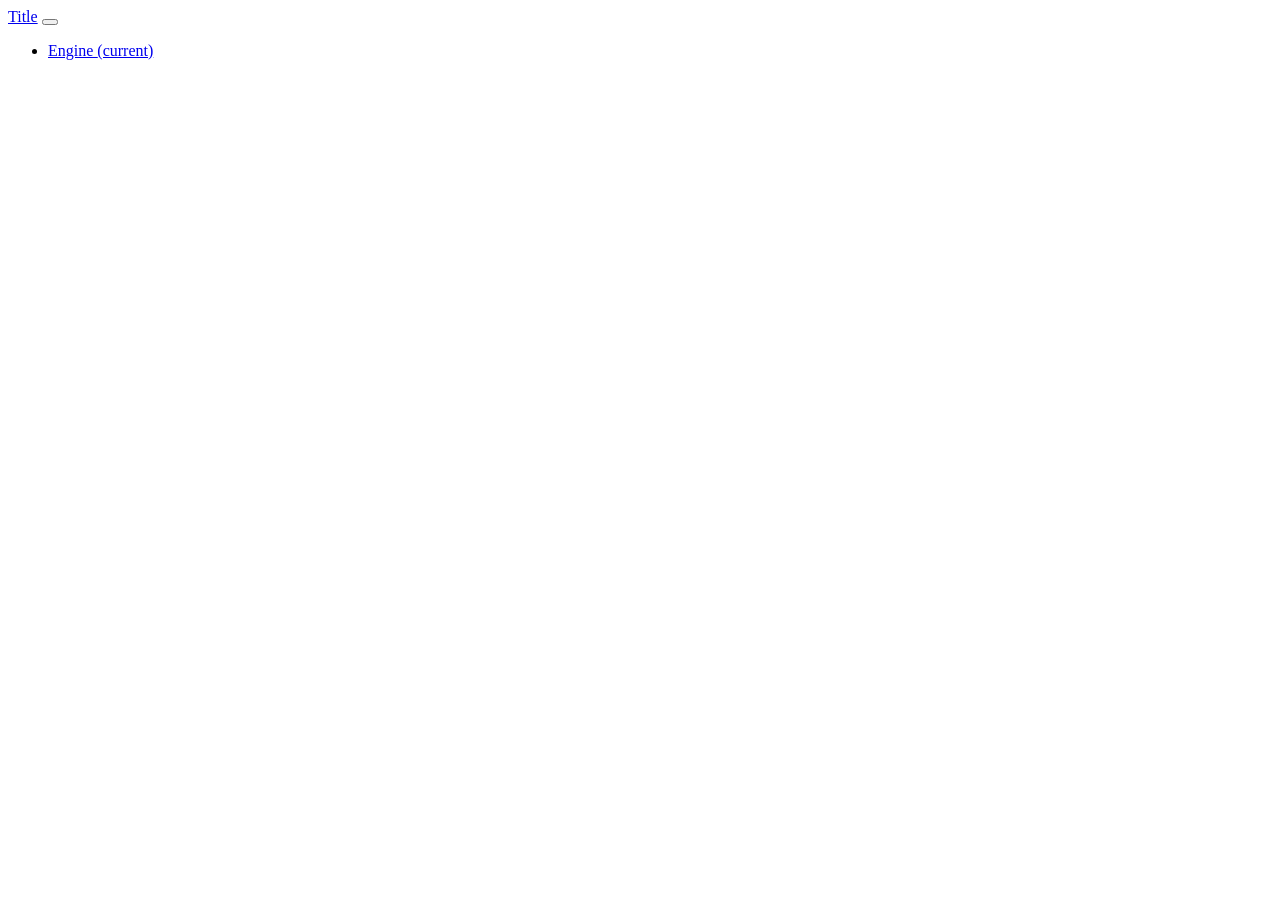
==== index.html @ 06407091 "Teste" ====
<!DOCTYPE html>
<html lang="en" style="overflow-y: hidden;overflow-x: hidden;" >
<head>
  <meta charset="UTF-8">
  <title>Rule Engine</title>
  <link rel="stylesheet" href="./style.css">
  <link rel="stylesheet" href="https://bootswatch.com/4/yeti/bootstrap.min.css">
  
  <script src="https://ajax.googleapis.com/ajax/libs/jquery/3.4.1/jquery.min.js"></script>
  <script src="https://stackpath.bootstrapcdn.com/bootstrap/4.3.1/js/bootstrap.min.js" crossorigin="anonymous"></script>


</head>
<body>
    <nav class="navbar navbar-expand-lg navbar-dark bg-dark bg-primary">
        <a class="navbar-brand" href="engine.html.html">Title</a>
        <button class="navbar-toggler" type="button" data-toggle="collapse" data-target="#navbarColor01" aria-controls="navbarColor01" aria-expanded="false" aria-label="Toggle navigation">
          <span class="navbar-toggler-icon"></span>
        </button>
      
        <div class="collapse navbar-collapse" id="navbarColor01">
          <ul class="navbar-nav mr-auto">
            
            <li class="nav-item">
                <a class="nav-link" href="engine.html">Engine <span class="sr-only">(current)</span></a>
              </li>
            
          </ul>
         
        </div>
      </nav>





</body>
</html>
---- style.css ----
html, body {
  height: 100%;
  width: 100%;
}

.node .control input, .node .input-control input {
  width: 100px;
}

select, input {
  width: 100%;
  border-radius: 10px;
  background-color: white;
  padding: 2px 6px;
  border: 1px solid rgb(255, 255, 255);
  font-size: 50%;
  width: 150px;
}

.node {
  background: rgba(65, 65, 65,1);
  border: 2px solid  rgba(31, 32, 32, 1);
  border-radius: 5%;
  cursor: pointer;
  min-width: 100px;
  height: auto;
  padding-bottom: 6px;
  box-sizing: content-box;
  position: relative;
  user-select: none;
}
.node:hover {
  background: rgba(65, 65, 65,1);
}
.node.selected {
  background: rgba(65, 65, 65,1);
}
.node .title {
  color: white;
  font-family: sans-serif;
  font-size: 14px;
  padding: 10px;
  background-color: rgba(31, 32, 32,1);
}
.node .output {
  text-align: right;
}
.node .input {
  text-align: left;
}
.node .input-title, .node .output-title {
  vertical-align: middle;
  color: white;
  display: inline-block;
  font-family: sans-serif;
  font-weight: bolder;
  font-size: 16px;
  margin: 6px;
  line-height: 24px;
}
.node .input-control {
  z-index: 1;
  width: calc(100% - 36px);
  height: 10px;
  vertical-align: middle;
  display: inline-block;
}

.node .control {
  padding: 6px 18px;
}
.editor {
  display: flex;
  flex-wrap: nowrap;
  flex-direction: column;
  height: 100vh;
}

.dock {
  overflow-x: scroll;
  height: 150px;
}

.dock-item {
  display: inline-block;
  height: 100px;
  transform: scale(0.6);
  opacity: 0.7;
}

.dock-item:hover {
  opacity: 0.9;
}
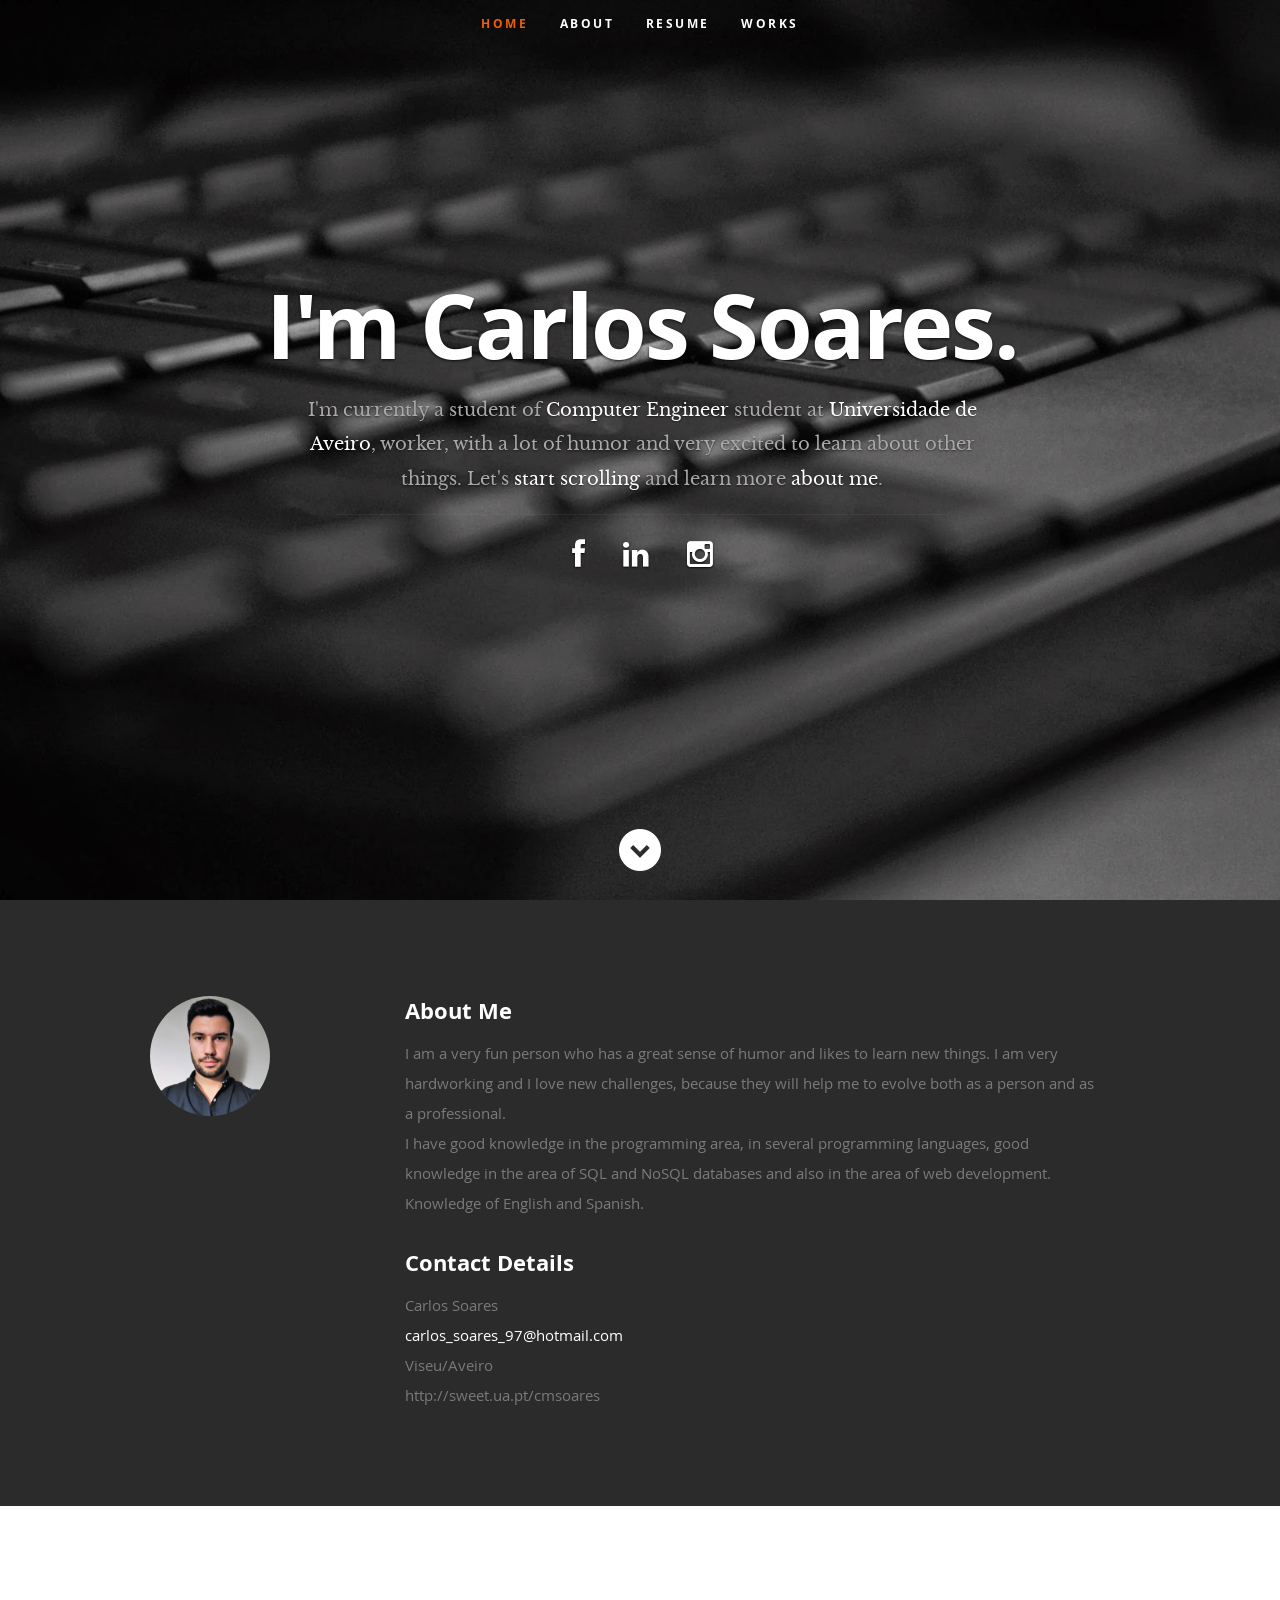
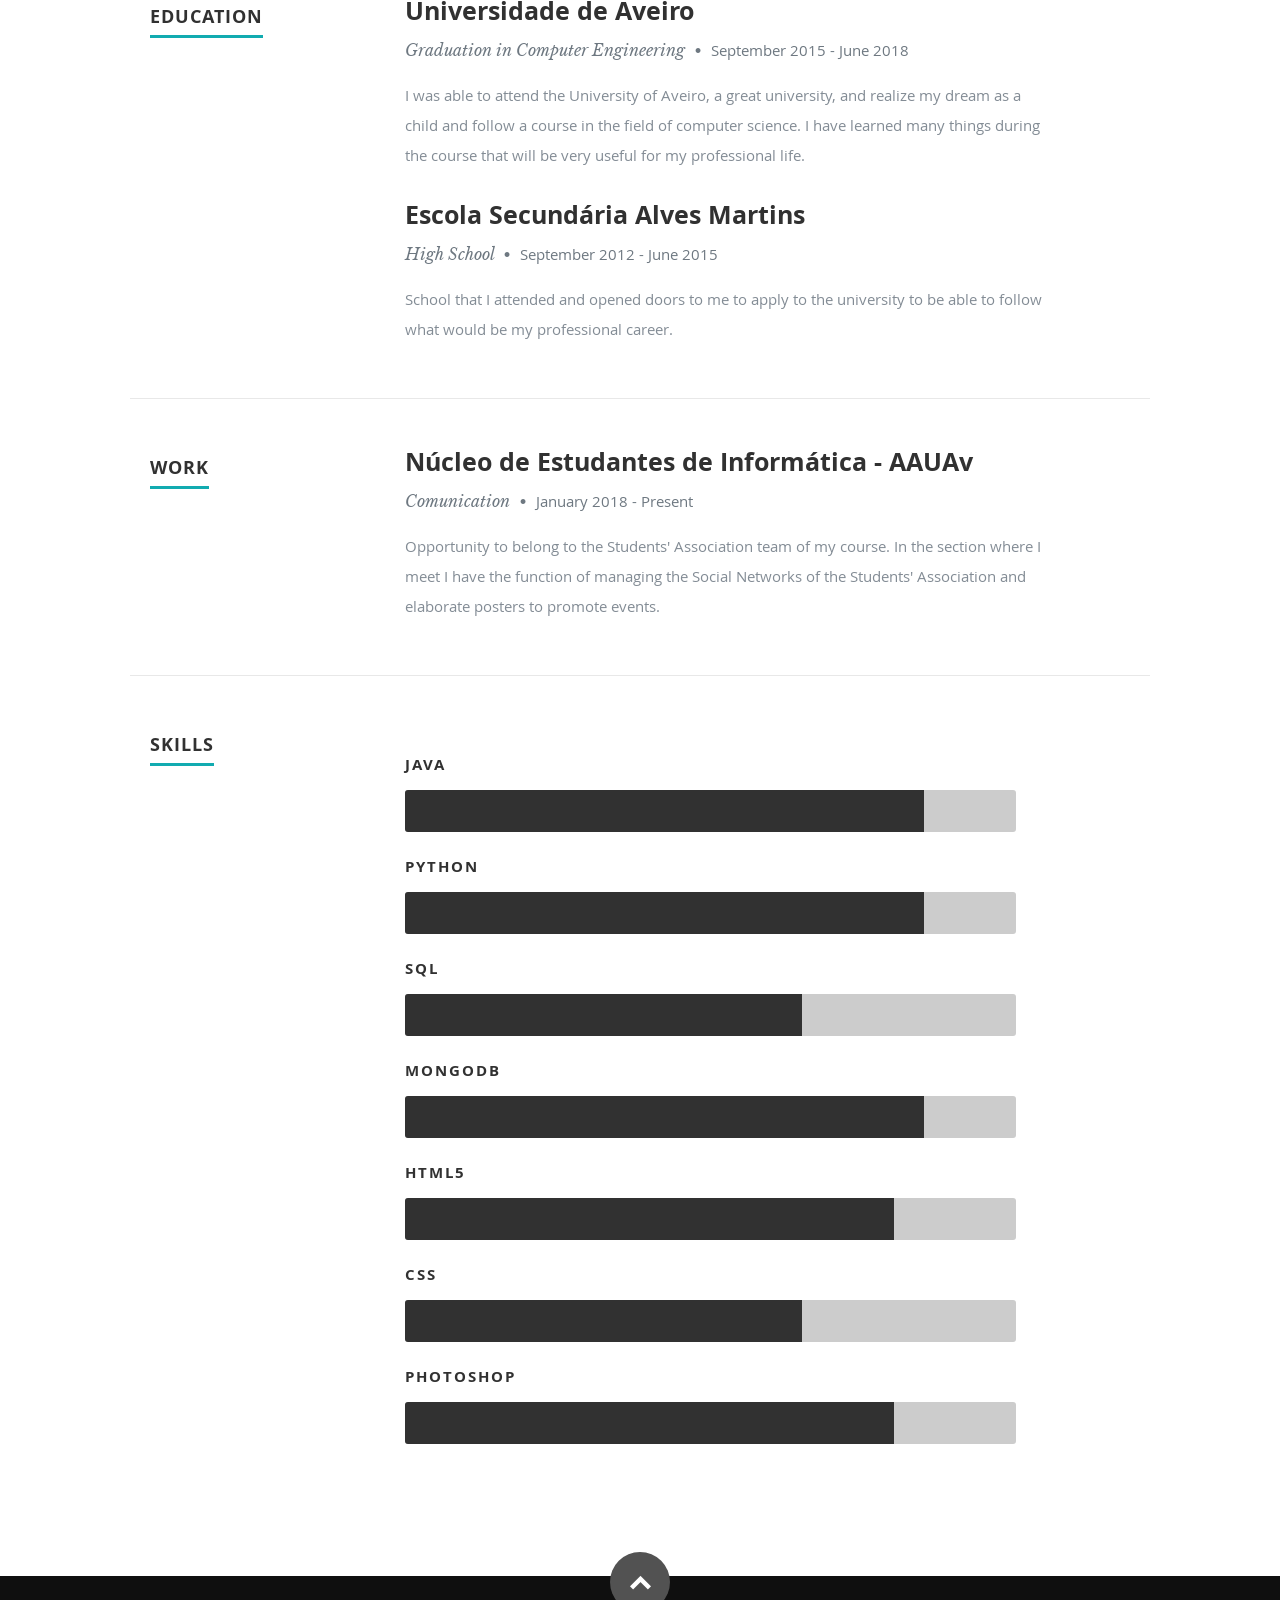
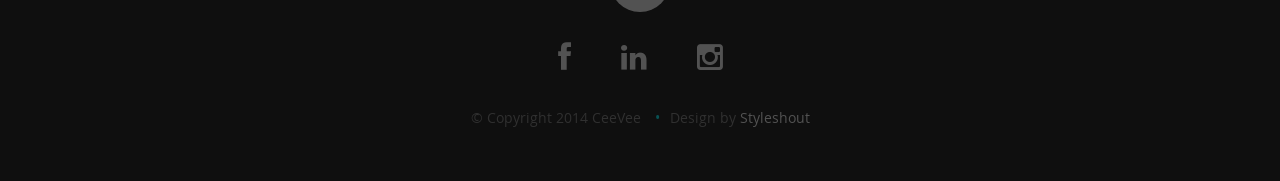
==== commit e891ed93: "Resume" ====
--- a/index.html
+++ b/index.html
@@ -1,38 +1,294 @@
 <!DOCTYPE html>
-<html lang="en" style="overflow-y: hidden;overflow-x: hidden;" >
+<!--[if lt IE 8 ]><html class="no-js ie ie7" lang="en"> <![endif]-->
+<!--[if IE 8 ]><html class="no-js ie ie8" lang="en"> <![endif]-->
+<!--[if (gte IE 8)|!(IE)]><!--><html class="no-js" lang="en"> <!--<![endif]-->
 <head>
-  <meta charset="UTF-8">
-  <title>Rule Engine</title>
-  <link rel="stylesheet" href="./style.css">
-  <link rel="stylesheet" href="https://bootswatch.com/4/yeti/bootstrap.min.css">
-  
-  <script src="https://ajax.googleapis.com/ajax/libs/jquery/3.4.1/jquery.min.js"></script>
-  <script src="https://stackpath.bootstrapcdn.com/bootstrap/4.3.1/js/bootstrap.min.js" crossorigin="anonymous"></script>
-
+
+   <!--- Basic Page Needs
+   ================================================== -->
+   <meta charset="utf-8">
+	<title>My Resume</title>
+	<meta name="description" content="">
+	<meta name="author" content="">
+
+   <!-- Mobile Specific Metas
+   ================================================== -->
+	<meta name="viewport" content="width=device-width, initial-scale=1, maximum-scale=1">
+
+	<!-- CSS
+    ================================================== -->
+   <link rel="stylesheet" href="css/default.css">
+	<link rel="stylesheet" href="css/layout.css">
+   <link rel="stylesheet" href="css/media-queries.css">
+   <link rel="stylesheet" href="css/magnific-popup.css">
+
+   <!-- Script
+   ================================================== -->
+	<script src="js/modernizr.js"></script>
+
+   <!-- Favicons
+	================================================== -->
+	<link rel="shortcut icon" href="favicon.png" >
 
 </head>
+
 <body>
-    <nav class="navbar navbar-expand-lg navbar-dark bg-dark bg-primary">
-        <a class="navbar-brand" href="engine.html.html">Title</a>
-        <button class="navbar-toggler" type="button" data-toggle="collapse" data-target="#navbarColor01" aria-controls="navbarColor01" aria-expanded="false" aria-label="Toggle navigation">
-          <span class="navbar-toggler-icon"></span>
-        </button>
-      
-        <div class="collapse navbar-collapse" id="navbarColor01">
-          <ul class="navbar-nav mr-auto">
+
+   <!-- Header
+   ================================================== -->
+   <header id="home">
+
+      <nav id="nav-wrap">
+
+         <a class="mobile-btn" href="#nav-wrap" title="Show navigation">Show navigation</a>
+	      <a class="mobile-btn" href="#" title="Hide navigation">Hide navigation</a>
+
+         <ul id="nav" class="nav">
+            <li class="current"><a class="smoothscroll" href="#home">Home</a></li>
+            <li><a class="smoothscroll" href="#about">About</a></li>
+	         <li><a class="smoothscroll" href="#resume">Resume</a></li>
+            <li><a class="smoothscroll" href="#portfolio">Works</a></li>
             
-            <li class="nav-item">
-                <a class="nav-link" href="engine.html">Engine <span class="sr-only">(current)</span></a>
-              </li>
-            
-          </ul>
-         
-        </div>
-      </nav>
-
-
-
-
+         </ul> <!-- end #nav -->
+
+      </nav> <!-- end #nav-wrap -->
+
+      <div class="row banner">
+         <div class="banner-text">
+            <h1 class="responsive-headline">I'm Carlos Soares.</h1>
+            <h3>I'm currently a student of <span>Computer Engineer</span> student at <span>Universidade de Aveiro</span>, worker, with a lot of humor and very 
+                excited to learn about other things. Let's <a class="smoothscroll" href="#about">start scrolling</a>
+            and learn more <a class="smoothscroll" href="#about">about me</a>.</h3>
+            <hr />
+            <ul class="social">
+               <li><a href="https://www.facebook.com/carlos.soares1001"><i class="fa fa-facebook"></i></a></li>
+               <li><a href="https://www.linkedin.com/in/carlos-soares-56a754152/"><i class="fa fa-linkedin"></i></a></li>
+               <li><a href="https://www.instagram.com/carlos.soares97/"><i class="fa fa-instagram"></i></a></li>
+               
+            </ul>
+         </div>
+      </div>
+
+      <p class="scrolldown">
+         <a class="smoothscroll" href="#about"><i class="icon-down-circle"></i></a>
+      </p>
+
+   </header> <!-- Header End -->
+
+
+   <!-- About Section
+   ================================================== -->
+   <section id="about">
+
+      <div class="row">
+
+         <div class="three columns">
+
+            <img class="profile-pic"  src="images/profile.jpg" alt="" />
+
+         </div>
+
+         <div class="nine columns main-col">
+
+            <h2>About Me</h2>
+
+            <p>I am a very fun person who has a great sense of humor and likes to learn new things.
+                I am very hardworking and I love new challenges, because they will help me to evolve both as a person and as a professional.
+            <br/>I have good knowledge in the programming area, in several programming languages, good knowledge in the area of SQL and NoSQL databases and also 
+            in the area of web development.
+            <br/>   Knowledge of English and Spanish.
+            </p>
+
+            <div class="row">
+
+               <div class="columns contact-details">
+
+                  <h2>Contact Details</h2>
+                  <p class="address">
+						   <span>Carlos Soares</span><br>
+						 
+                                <span><a href="mailto:carlos_soares_97@hotmail.com" target="_top">carlos_soares_97@hotmail.com</a></span>
+                                <span>Viseu/Aveiro</span><br>
+                       
+                     <span>http://sweet.ua.pt/cmsoares</span>
+					   </p>
+
+               </div>
+               <!--
+               <div class="columns download">
+                  <p>
+                     <a href="#" class="button"><i class="fa fa-download"></i>Download Resume</a>
+                  </p>
+               </div>
+-->
+            </div> <!-- end row -->
+
+         </div> <!-- end .main-col -->
+
+      </div>
+
+   </section> <!-- About Section End-->
+
+
+   <!-- Resume Section
+   ================================================== -->
+   <section id="resume">
+
+      <!-- Education
+      ----------------------------------------------- -->
+      <div class="row education">
+
+         <div class="three columns header-col">
+            <h1><span>Education</span></h1>
+         </div>
+
+         <div class="nine columns main-col">
+
+            <div class="row item">
+
+               <div class="twelve columns">
+
+                  <h3>Universidade de Aveiro</h3>
+                  <p class="info">Graduation in Computer Engineering <span>&bull;</span> <em class="date">September 2015 - June 2018</em></p>
+
+                  <p>
+                    I was able to attend the University of Aveiro, a great university, and realize my dream as a child and follow a course in the field of 
+                    computer science.
+                    I have learned many things during the course that will be very useful for my professional life.
+                  </p>
+
+               </div>
+
+            </div> <!-- item end -->
+
+            <div class="row item">
+
+               <div class="twelve columns">
+
+                  <h3>Escola Secundária Alves Martins</h3>
+                  <p class="info">High School <span>&bull;</span> <em class="date">September 2012 - June 2015</em></p>
+
+                  <p>
+                    School that I attended and opened doors to me to apply to the university to be able to follow what would be my professional career.
+                  </p>
+
+               </div>
+
+            </div> <!-- item end -->
+
+         </div> <!-- main-col end -->
+
+      </div> <!-- End Education -->
+
+
+      <!-- Work
+      ----------------------------------------------- -->
+      <div class="row work">
+
+         <div class="three columns header-col">
+            <h1><span>Work</span></h1>
+         </div>
+
+         <div class="nine columns main-col">
+
+            <div class="row item">
+
+               <div class="twelve columns">
+
+                  <h3>Núcleo de Estudantes de Informática - AAUAv</h3>
+                  <p class="info">Comunication <span>&bull;</span> <em class="date">January 2018 - Present</em></p>
+
+                  <p>
+                  Opportunity to belong to the Students' Association team of my course. In the section where I meet I have the function of managing the Social Networks 
+                  of the Students' Association and elaborate posters to promote events.
+                  </p>
+
+               </div>
+
+            </div> <!-- item end -->
+
+           
+
+         </div> <!-- main-col end -->
+
+      </div> <!-- End Work -->
+
+
+      <!-- Skills
+      ----------------------------------------------- -->
+      <div class="row skill">
+
+         <div class="three columns header-col">
+            <h1><span>Skills</span></h1>
+         </div>
+
+         <div class="nine columns main-col">
+
+            <p
+            </p>
+
+				<div class="bars">
+
+				   <ul class="skills">
+                        <li><span class="bar-expand java"></span><em>Java</em></li>
+					    <li><span class="bar-expand python"></span><em>Python</em></li>
+                        <li><span class="bar-expand sql"></span><em>SQL</em></li>
+                        <li><span class="bar-expand mongo"></span><em>MongoDB</em></li>
+                        <li><span class="bar-expand html5"></span><em>HTML5</em></li>
+						<li><span class="bar-expand css"></span><em>CSS</em></li>
+						
+                  <li><span class="bar-expand photoshop"></span><em>Photoshop</em></li>
+					</ul>
+
+				</div><!-- end skill-bars -->
+
+			</div> <!-- main-col end -->
+
+      </div> <!-- End skills -->
+
+   </section> <!-- Resume Section End-->
+
+
+   <!-- footer
+   ================================================== -->
+   <footer>
+
+      <div class="row">
+
+         <div class="twelve columns">
+
+            <ul class="social-links">
+                    <li><a href="https://www.facebook.com/carlos.soares1001"><i class="fa fa-facebook"></i></a></li>
+                    <li><a href="https://www.linkedin.com/in/carlos-soares-56a754152/"><i class="fa fa-linkedin"></i></a></li>
+                    <li><a href="https://www.instagram.com/carlos.soares97/"><i class="fa fa-instagram"></i></a></li>
+                    
+            </ul>
+
+            <ul class="copyright">
+               <li>&copy; Copyright 2014 CeeVee</li>
+               <li>Design by <a title="Styleshout" href="http://www.styleshout.com/">Styleshout</a></li>   
+            </ul>
+
+         </div>
+
+         <div id="go-top"><a class="smoothscroll" title="Back to Top" href="#home"><i class="icon-up-open"></i></a></div>
+
+      </div>
+
+   </footer> <!-- Footer End-->
+
+   <!-- Java Script
+   ================================================== -->
+   <script src="http://ajax.googleapis.com/ajax/libs/jquery/1.10.2/jquery.min.js"></script>
+   <script>window.jQuery || document.write('<script src="js/jquery-1.10.2.min.js"><\/script>')</script>
+   <script type="text/javascript" src="js/jquery-migrate-1.2.1.min.js"></script>
+
+   <script src="js/jquery.flexslider.js"></script>
+   <script src="js/waypoints.js"></script>
+   <script src="js/jquery.fittext.js"></script>
+   <script src="js/magnific-popup.js"></script>
+   <script src="js/init.js"></script>
 
 </body>
+
 </html>
--- a/css/default.css
+++ b/css/default.css
@@ -0,0 +1,807 @@
+/*
+=====================================================================
+*   Ceevee v1.0 Default Stylesheet
+*   url: styleshout.com
+*   03-17-2014
+=====================================================================
+
+TOC:
+a. Webfonts and Icon fonts
+b. Reset
+c. Default Styles
+   1. Basic
+   2. Typography
+   3. Links
+   4. Images
+   5. Buttons
+   6. Forms
+d. Grid
+e. Others
+   1. Clearing
+   2. Misc
+
+=====================================================================  */
+
+/* ------------------------------------------------------------------ */
+/* a. Webfonts and Icon fonts
+ ------------------------------------------------------------------ */
+
+@import url("fonts.css");
+@import url("fontello/css/fontello.css");
+@import url("font-awesome/css/font-awesome.min.css");
+
+/* ------------------------------------------------------------------
+/* b. Reset
+      Adapted from:
+      Normalize.css - https://github.com/necolas/normalize.css/
+      HTML5 Doctor Reset - html5doctor.com/html-5-reset-stylesheet/
+/* ------------------------------------------------------------------ */
+
+html, body, div, span, object, iframe,
+h1, h2, h3, h4, h5, h6, p, blockquote, pre,
+abbr, address, cite, code,
+del, dfn, em, img, ins, kbd, q, samp,
+small, strong, sub, sup, var,
+b, i,
+dl, dt, dd, ol, ul, li,
+fieldset, form, label, legend,
+table, caption, tbody, tfoot, thead, tr, th, td,
+article, aside, canvas, details, figcaption, figure,
+footer, header, hgroup, menu, nav, section, summary,
+time, mark, audio, video {
+   margin: 0;
+   padding: 0;
+   border: 0;
+   outline: 0;
+   font-size: 100%;
+   vertical-align: baseline;
+   background: transparent;
+}
+
+article,aside,details,figcaption,figure,
+footer,header,hgroup,menu,nav,section {
+   display: block;
+}
+
+audio,
+canvas,
+video {
+   display: inline-block;
+}
+
+audio:not([controls]) {
+   display: none;
+   height: 0;
+}
+
+[hidden] { display: none; }
+
+code, kbd, pre, samp {
+   font-family: monospace, serif;
+   font-size: 1em;
+}
+
+pre {
+   white-space: pre;
+   white-space: pre-wrap;
+   word-wrap: break-word;
+}
+
+blockquote, q { quotes: &#8220 &#8220; }
+
+blockquote:before, blockquote:after,
+q:before, q:after {
+   content: '';
+   content: none;
+}
+
+ins {
+   background-color: #ff9;
+   color: #000;
+   text-decoration: none;
+}
+
+mark {
+   background-color: #A7F4F6;
+   color: #555;
+}
+
+del { text-decoration: line-through; }
+
+abbr[title], dfn[title] {
+   border-bottom: 1px dotted;
+   cursor: help;
+}
+
+table {
+   border-collapse: collapse;
+   border-spacing: 0;
+}
+
+
+/* ------------------------------------------------------------------ */
+/* c. Default and Basic Styles
+      Adapted from:
+      Skeleton CSS Framework - http://www.getskeleton.com/
+      Typeplate Typographic Starter Kit - http://typeplate.com/
+/* ------------------------------------------------------------------ */
+
+/*  1. Basic  ------------------------------------------------------- */
+
+*,
+*:before,
+*:after {
+   -moz-box-sizing: border-box;
+   -webkit-box-sizing: border-box;
+   box-sizing: border-box;
+}
+
+html {
+   font-size: 62.5%;
+   -webkit-font-smoothing: antialiased;
+}
+
+body {
+   background: #fff;
+   font-family: 'opensans-regular', sans-serif;
+   font-weight: normal;
+   font-size: 15px;
+   line-height: 30px;
+	color: #838C95;
+
+   -webkit-font-smoothing: antialiased; /* Fix for webkit rendering */
+	-webkit-text-size-adjust: 100%;
+}
+
+/*  2. Typography
+       Vertical rhythm with leading derived from 6
+--------------------------------------------------------------------- */
+
+h1, h2, h3, h4, h5, h6 {
+   color: #313131;
+	font-family: 'opensans-bold', sans-serif;
+   font-weight: normal;
+}
+h1 a, h2 a, h3 a, h4 a, h5 a, h6 a { font-weight: inherit; }
+h1 { font-size: 38px; line-height: 42px; margin-bottom: 12px; letter-spacing: -1px; }
+h2 { font-size: 28px; line-height: 36px; margin-bottom: 6px; }
+h3 { font-size: 22px; line-height: 30px; margin-bottom: 12px; }
+h4 { font-size: 20px; line-height: 30px; margin-bottom: 6px; }
+h5 { font-size: 18px; line-height: 30px; }
+h6 { font-size: 14px; line-height: 30px; }
+.subheader { }
+
+p { margin: 0 0 30px 0; }
+p img { margin: 0; }
+p.lead {
+   font: 19px/36px 'opensans-light', sans-serif;
+   margin-bottom: 18px;
+}
+
+/* for 'em' and 'strong' tags, font-size and line-height should be same with
+the body tag due to rendering problems in some browsers */
+em { font: 15px/30px 'opensans-italic', sans-serif; }
+strong, b { font: 15px/30px 'opensans-bold', sans-serif; }
+small { font-size: 11px; line-height: inherit; }
+
+/*	Blockquotes */
+blockquote {
+   margin: 30px 0px;
+   padding-left: 40px;
+   position: relative;
+}
+blockquote:before {
+   content: "\201C";
+   opacity: 0.45;
+   font-size: 80px;
+   line-height: 0px;
+   margin: 0;
+   font-family: arial, sans-serif;
+
+   position: absolute;
+   top:  30px;
+	left: 0;
+}
+blockquote p {
+   font-family: 'librebaskerville-italic', serif;
+   padding: 0;
+   font-size: 18px;
+   line-height: 36px;
+}
+blockquote cite {
+   display: block;
+   font-size: 12px;
+   font-style: normal;
+   line-height: 18px;
+}
+blockquote cite:before { content: "\2014 \0020"; }
+blockquote cite a,
+blockquote cite a:visited { color: #8B9798; border: none }
+
+/* ---------------------------------------------------------------------
+/*  Pull Quotes Markup
+/*
+    <aside class="pull-quote">
+		<blockquote>
+			<p></p>
+		</blockquote>
+	 </aside>
+/*
+/* --------------------------------------------------------------------- */
+.pull-quote {
+   position: relative;
+	padding: 18px 30px 18px 0px;
+}
+.pull-quote:before,
+.pull-quote:after {
+	height: 1em;
+	opacity: 0.45;
+	position: absolute;
+	font-size: 80px;
+   font-family: Arial, Sans-Serif;
+}
+.pull-quote:before {
+	content: "\201C";
+	top:  33px;
+	left: 0;
+}
+.pull-quote:after {
+	content: '\201D';
+	bottom: -33px;
+	right: 0;
+}
+.pull-quote blockquote {
+   margin: 0;
+}
+.pull-quote blockquote:before {
+   content: none;
+}
+
+/* Abbreviations */
+abbr {
+   font-family: 'opensans-bold', sans-serif;
+	font-variant: small-caps;
+	text-transform: lowercase;
+   letter-spacing: .5px;
+	color: gray;
+}
+abbr:hover { cursor: help; }
+
+/* drop cap */
+.drop-cap:first-letter {
+	float: left;
+	margin: 0;
+	padding: 14px 6px 0 0;
+	font-size: 84px;
+	font-family: /* Copperplate */ 'opensans-bold', sans-serif;
+   line-height: 60px;
+	text-indent: 0;
+	background: transparent;
+	color: inherit;
+}
+
+hr { border: solid #E3E3E3; border-width: 1px 0 0; clear: both; margin: 11px 0 30px; height: 0; }
+
+
+/*  3. Links  ------------------------------------------------------- */
+
+a, a:visited {
+   text-decoration: none;
+   outline: 0;
+   color: #11ABB0;
+
+   -webkit-transition: color .3s ease-in-out;
+   -moz-transition: color .3s ease-in-out;
+   -o-transition: color .3s ease-in-out;
+   transition: color .3s ease-in-out;
+}
+a:hover, a:focus { color: #313131; }
+p a, p a:visited { line-height: inherit; }
+
+
+/*  4. List  --------------------------------------------------------- */
+
+ul, ol { margin-bottom: 24px; margin-top: 12px; }
+ul { list-style: none outside; }
+ol { list-style: decimal; }
+ol, ul.square, ul.circle, ul.disc { margin-left: 30px; }
+ul.square { list-style: square outside; }
+ul.circle { list-style: circle outside; }
+ul.disc { list-style: disc outside; }
+ul ul, ul ol,
+ol ol, ol ul { margin: 6px 0 6px 30px; }
+ul ul li, ul ol li,
+ol ol li, ol ul li { margin-bottom: 6px; }
+li { line-height: 18px; margin-bottom: 12px; }
+ul.large li { }
+li p { }
+
+/* ---------------------------------------------------------------------
+/*  Stats Tab Markup
+
+    <ul class="stats-tabs">
+		<li><a href="#">[value]<b>[name]</b></a></li>
+	 </ul>
+
+    Extend this object into your markup.
+/*
+/* --------------------------------------------------------------------- */
+.stats-tabs {
+   padding: 0;
+   margin: 24px 0;
+}
+.stats-tabs li {
+	display: inline-block;
+	margin: 0 10px 18px 0;
+	padding: 0 10px 0 0;
+	border-right: 1px solid #ccc;
+}
+.stats-tabs li:last-child {
+	margin: 0;
+	padding: 0;
+	border: none;
+}
+.stats-tabs li a {
+	display: inline-block;
+	font-size: 22px;
+	font-family: 'opensans-bold', sans-serif;
+   border: none;
+   color: #313131;
+}
+.stats-tabs li a:hover {
+   color:#11ABB0;
+}
+.stats-tabs li a b {
+	display: block;
+	margin: 6px 0 0 0;
+	font-size: 13px;
+	font-family: 'opensans-regular', sans-serif;
+   color: #8B9798;
+}
+
+/* definition list */
+dl { margin: 12px 0; }
+dt { margin: 0; color:#11ABB0; }
+dd { margin: 0 0 0 20px; }
+
+/* Lining Definition Style Markup */
+.lining dt,
+.lining dd {
+	display: inline;
+	margin: 0;
+}
+.lining dt + dt:before,
+.lining dd + dt:before {
+	content: "\A";
+	white-space: pre;
+}
+.lining dd + dd:before {
+	content: ", ";
+}
+.lining dd:before {
+	content: ": ";
+	margin-left: -0.2em;
+}
+
+/* Dictionary Definition Style Markup */
+.dictionary-style dt {
+	display: inline;
+	counter-reset: definitions;
+}
+.dictionary-style dt + dt:before {
+	content: ", ";
+	margin-left: -0.2em;
+}
+.dictionary-style dd {
+	display: block;
+	counter-increment: definitions;
+}
+.dictionary-style dd:before {
+	content: counter(definitions, decimal) ". ";
+}
+
+/* Pagination */
+.pagination {
+   margin: 36px auto;
+   text-align: center;
+}
+.pagination ul li {
+   display: inline-block;
+   margin: 0;
+   padding: 0;
+}
+.pagination .page-numbers {
+   font: 15px/18px 'opensans-bold', sans-serif;
+   display: inline-block;
+   padding: 6px 10px;
+   margin-right: 3px;
+   margin-bottom: 6px;
+	color: #6E757C;
+	background-color: #E6E8EB;
+
+	-webkit-transition: all 200ms ease-in-out;
+	-moz-transition: all 200ms ease-in-out;
+	-o-transition: all 200ms ease-in-out;
+	-ms-transition: all 200ms ease-in-out;
+	transition: all 200ms ease-in-out;
+
+   -moz-border-radius: 3px;
+   -webkit-border-radius: 3px;
+   -khtml-border-radius: 3px;
+	border-radius: 3px;
+}
+.pagination .page-numbers:hover {
+   background: #838A91;
+   color: #fff;
+}
+.pagination .current,
+.pagination .current:hover {
+   background-color: #11ABB0;
+   color: #fff;
+}
+.pagination .inactive,
+.pagination .inactive:hover {
+   background-color: #E6E8EB;
+	color: #A9ADB2;
+}
+.pagination .prev, .pagination .next {}
+
+/*  5. Images  --------------------------------------------------------- */
+
+img {
+   max-width: 100%;
+   height: auto;
+}
+img.pull-right { margin: 12px 0px 0px 18px; }
+img.pull-left { margin: 12px 18px 0px 0px; }
+
+/*  6. Buttons  --------------------------------------------------------- */
+
+.button,
+.button:visited,
+button,
+input[type="submit"],
+input[type="reset"],
+input[type="button"] {
+   font: 16px/30px 'opensans-bold', sans-serif;
+   background: #11ABB0;
+   display: inline-block;
+	text-decoration: none;
+   letter-spacing: 0;
+   color: #fff;
+	padding: 12px 20px;
+	margin-bottom: 18px;
+   border: none;
+   cursor: pointer;
+   height: auto;
+
+   -webkit-transition: all .2s ease-in-out;
+	-moz-transition: all .2s ease-in-out;
+	-o-transition: all .2s ease-in-out;
+	-ms-transition: all .2s ease-in-out;
+	transition: all .2s ease-in-out;
+
+   -moz-border-radius: 3px;
+   -webkit-border-radius: 3px;
+   -khtml-border-radius: 3px;
+   border-radius: 3px;
+}
+
+.button:hover,
+button:hover,
+input[type="submit"]:hover,
+input[type="reset"]:hover,
+input[type="button"]:hover {
+   background: #3d4145;
+   color: #fff;
+}
+
+.button:active,
+button:active,
+input[type="submit"]:active,
+input[type="reset"]:active,
+input[type="button"]:active {
+   background: #3d4145;
+   color: #fff;
+}
+
+.button.full-width,
+button.full-width,
+input[type="submit"].full-width,
+input[type="reset"].full-width,
+input[type="button"].full-width {
+	width: 100%;
+	padding-left: 0 !important;
+	padding-right: 0 !important;
+	text-align: center;
+}
+
+/* Fix for odd Mozilla border & padding issues */
+button::-moz-focus-inner,
+input::-moz-focus-inner {
+    border: 0;
+    padding: 0;
+}
+
+
+/*  7. Forms  --------------------------------------------------------- */
+
+form { margin-bottom: 24px; }
+fieldset { margin-bottom: 24px; }
+
+input[type="text"],
+input[type="password"],
+input[type="email"],
+textarea,
+select {
+   display: block;
+   padding: 18px 15px;
+   margin: 0 0 24px 0;
+   border: 0;
+   outline: none;
+   vertical-align: middle;
+   min-width: 225px;
+	max-width: 100%;
+   font-size: 15px;
+   line-height: 24px;
+	color: #647373;
+	background: #D3D9D9;
+
+}
+
+/* select { padding: 0;
+   width: 220px;
+   } */
+
+input[type="text"]:focus,
+input[type="password"]:focus,
+input[type="email"]:focus,
+textarea:focus {
+   color: #B3B7BC;
+	background-color: #3d4145;
+}
+
+textarea { min-height: 220px; }
+
+label,
+legend {
+   font: 16px/24px 'opensans-bold', sans-serif;
+	margin: 12px 0;
+   color: #3d4145;
+   display: block;
+}
+label span,
+legend span {
+	color: #8B9798;
+   font: 14px/24px 'opensans-regular', sans-serif;
+}
+
+input[type="checkbox"],
+input[type="radio"] {
+    font-size: 15px;
+    color: #737373;
+}
+
+input[type="checkbox"] { display: inline; }
+
+/* ------------------------------------------------------------------ */
+/* d. Grid
+---------------------------------------------------------------------
+   gutter = 40px.
+/* ------------------------------------------------------------------ */
+
+/* default
+--------------------------------------------------------------- */
+.row {
+   width: 96%;
+   max-width: 1020px;
+   margin: 0 auto;
+}
+/* fixed width for IE8 */
+.ie .row { width: 1000px ; }
+
+.narrow .row { max-width: 980px; }
+
+.row .row { width: auto; max-width: none; margin: 0 -20px; }
+
+/* row clearing */
+.row:before,
+.row:after {
+    content: " ";
+    display: table;
+}
+.row:after {
+    clear: both;
+}
+
+.column, .columns {
+   position: relative;
+   padding: 0 20px;
+   min-height: 1px;
+   float: left;
+}
+.column.centered, .columns.centered  {
+    float: none;
+    margin: 0 auto;
+}
+
+/* removed gutters */
+.row.collapsed > .column,
+.row.collapsed > .columns,
+.column.collapsed, .columns.collapsed  { padding: 0; }
+
+[class*="column"] + [class*="column"]:last-child { float: right; }
+[class*="column"] + [class*="column"].end { float: right; }
+
+/* column widths */
+.row .one         { width: 8.33333%; }
+.row .two         { width: 16.66667%; }
+.row .three       { width: 25%; }
+.row .four        { width: 33.33333%; }
+.row .five        { width: 41.66667%; }
+.row .six         { width: 50%; }
+.row .seven       { width: 58.33333%; }
+.row .eight       { width: 66.66667%; }
+.row .nine        { width: 75%; }
+.row .ten         { width: 83.33333%; }
+.row .eleven      { width: 91.66667%; }
+.row .twelve      { width: 100%; }
+
+/* Offsets */
+.row .offset-1    { margin-left: 8.33333%; }
+.row .offset-2    { margin-left: 16.66667%; }
+.row .offset-3    { margin-left: 25%; }
+.row .offset-4    { margin-left: 33.33333%; }
+.row .offset-5    { margin-left: 41.66667%; }
+.row .offset-6    { margin-left: 50%; }
+.row .offset-7    { margin-left: 58.33333%; }
+.row .offset-8    { margin-left: 66.66667%; }
+.row .offset-9    { margin-left: 75%; }
+.row .offset-10   { margin-left: 83.33333%; }
+.row .offset-11   { margin-left: 91.66667%; }
+
+/* Push/Pull */
+.row .push-1      { left: 8.33333%; }
+.row .pull-1      { right: 8.33333%; }
+.row .push-2      { left: 16.66667%; 	}
+.row .pull-2      { right: 16.66667%; }
+.row .push-3      { left: 25%; }
+.row .pull-3      { right: 25%;	}
+.row .push-4      { left: 33.33333%; }
+.row .pull-4      { right: 33.33333%; }
+.row .push-5      { left: 41.66667%; }
+.row .pull-5      { right: 41.66667%; }
+.row .push-6      { left: 50%; }
+.row .pull-6      { right: 50%; }
+.row .push-7      { left: 58.33333%; }
+.row .pull-7      { right: 58.33333%; }
+.row .push-8      { left: 66.66667%; 	}
+.row .pull-8      { right: 66.66667%; }
+.row .push-9      { left: 75%; }
+.row .pull-9      { right: 75%; }
+.row .push-10     { left: 83.33333%; }
+.row .pull-10     { right: 83.33333%; }
+.row .push-11     { left: 91.66667%; }
+.row .pull-11     { right: 91.66667%; }
+
+/* block grids
+--------------------------------------------------------------------- */
+.bgrid-sixths [class*="column"]   { width: 16.66667%; }
+.bgrid-quarters [class*="column"] { width: 25%; }
+.bgrid-thirds [class*="column"]   { width: 33.33333%; }
+.bgrid-halves [class*="column"]   { width: 50%; }
+
+[class*="bgrid"] [class*="column"] + [class*="column"]:last-child { float: left; }
+
+/* Left clearing for block grid columns - columns that changes width in
+different screen sizes. Allows columns with different heights to align
+properly.
+--------------------------------------------------------------------- */
+.first { clear: left; }   /* first column in default screen */
+.s-first { clear: none; } /* first column in smaller screens */
+
+/* smaller screens
+--------------------------------------------------------------- */
+@media only screen and (max-width: 900px) {
+
+   /* block grids on small screens */
+   .s-bgrid-sixths [class*="column"]   { width: 16.66667%; }
+   .s-bgrid-quarters [class*="column"] { width: 25%; }
+   .s-bgrid-thirds [class*="column"]   { width: 33.33333%; }
+   .s-bgrid-halves [class*="column"]   { width: 50%; }
+
+   /* block grids left clearing */
+   .first { clear: none; }
+   .s-first { clear: left; }
+
+}
+
+/* mobile wide/smaller tablets
+--------------------------------------------------------------- */
+@media only screen and (max-width: 767px) {
+
+   .row {
+	   width: 460px;
+	   margin: 0 auto;
+      padding: 0;
+	}
+   .column, .columns {
+	   width: auto !important;
+	   float: none;
+	   margin-left: 0;
+	   margin-right: 0;
+      padding: 0 30px;
+   }
+   .row .row { width: auto; max-width: none; margin: 0 -30px; }
+
+   [class*="column"] + [class*="column"]:last-child { float: none; }
+   [class*="bgrid"] [class*="column"] + [class*="column"]:last-child { float: none; }
+
+   /* Offsets */
+   .row .offset-1    { margin-left: 0%; }
+   .row .offset-2    { margin-left: 0%; }
+   .row .offset-3    { margin-left: 0%; }
+   .row .offset-4    { margin-left: 0%; }
+   .row .offset-5    { margin-left: 0%; }
+   .row .offset-6    { margin-left: 0%; }
+   .row .offset-7    { margin-left: 0%; }
+   .row .offset-8    { margin-left: 0%; }
+   .row .offset-9    { margin-left: 0%; }
+   .row .offset-10   { margin-left: 0%; }
+   .row .offset-11   { margin-left: 0%; }
+}
+
+/* mobile narrow
+--------------------------------------------------------------- */
+@media only screen and (max-width: 460px) {
+
+   .row { width: auto; }
+
+}
+
+/* larger screens
+--------------------------------------------------------------- */
+@media screen and (min-width: 1200px) {
+
+   .wide .row { max-width: 1180px; }
+
+}
+
+/* ------------------------------------------------------------------ */
+/* e. Others
+/* ------------------------------------------------------------------ */
+
+/*  1. Clearing
+    (http://nicolasgallagher.com/micro-clearfix-hack/
+--------------------------------------------------------------------- */
+
+.cf:before,
+.cf:after {
+    content: " ";
+    display: table;
+}
+.cf:after {
+    clear: both;
+}
+
+/*  2. Misc -------------------------------------------------------- */
+
+.remove-bottom { margin-bottom: 0 !important; }
+.half-bottom { margin-bottom: 12px !important; }
+.add-bottom { margin-bottom: 24px !important; }
+.no-border { border: none; }
+
+.text-center  { text-align: center !important; }
+.text-left    { text-align: left !important; }
+.text-right   { text-align: right !important; }
+.pull-left    { float: left !important; }
+.pull-right   { float: right !important; }
+.align-center {
+	margin-left: auto !important;
+	margin-right: auto !important;
+	text-align: center !important;
+}
+
+
+
+
--- a/css/layout.css
+++ b/css/layout.css
@@ -0,0 +1,1034 @@
+/*
+=====================================================================
+*   Ceevee v1.0 Layout Stylesheet
+*   url: styleshout.com
+*   03-18-2014
+=====================================================================
+
+   TOC:
+   a. General Styles
+   b. Header Styles
+   c. About Section
+   d. Resume Section
+   e. Portfolio Section
+   f. Call To Action Section
+   g. Testimonials Section
+   h. Contact Section
+   i. Footer
+
+===================================================================== */
+
+/* ------------------------------------------------------------------ */
+/* a. General Styles
+/* ------------------------------------------------------------------ */
+
+body { background: #0f0f0f; }
+
+/* ------------------------------------------------------------------ */
+/* b. Header Styles
+/* ------------------------------------------------------------------ */
+
+header {
+   position: relative;
+   height: 800px;
+   min-height: 500px;
+   width: 100%;
+   background: #161415 url(../images/header.jpg) no-repeat top center;
+   background-size: cover !important;
+	-webkit-background-size: cover !important;
+   text-align: center;
+   overflow: hidden;
+}
+
+/* vertically center banner section */
+header:before {
+   content: '';
+   display: inline-block;
+   vertical-align: middle;
+   height: 100%;
+}
+header .banner {
+   display: inline-block;
+   vertical-align: middle;
+   margin: 0 auto;
+   width: 85%;
+   padding-bottom: 30px;s
+   text-align: center;
+}
+
+header .banner-text { width: 100%; }
+header .banner-text h1 {
+   font: 90px/1.1em 'opensans-bold', sans-serif;
+   color: #fff;
+   letter-spacing: -2px;
+   margin: 0 auto 18px auto;
+   text-shadow: 0px 1px 3px rgba(0, 0, 0, .8);
+}
+header .banner-text h3 {
+   font: 18px/1.9em 'librebaskerville-regular', serif;
+   color: #A8A8A8;
+   margin: 0 auto;
+   width: 70%;
+   text-shadow: 0px 1px 2px rgba(0, 0, 0, .5);
+}
+header .banner-text h3 span,
+header .banner-text h3 a {
+   color: #fff;
+}
+header .banner-text hr {
+   width: 60%;
+   margin: 18px auto 24px auto;
+   border-color: #2F2D2E;
+   border-color: rgba(150, 150, 150, .1);
+}
+
+/* header social links */
+header .social {
+   margin: 24px 0;
+   padding: 0;
+   font-size: 30px;
+   text-shadow: 0px 1px 2px rgba(0, 0, 0, .8);
+}
+header .social li {
+   display: inline-block;
+   margin: 0 15px;
+   padding: 0;
+}
+header .social li a { color: #fff; }
+header .social li a:hover { color: #11ABB0; }
+
+/* scrolldown link */
+header .scrolldown a {
+   position: absolute;
+   bottom: 30px;
+   left: 50%;
+   margin-left: -29px;
+   color: #fff;
+   display: block;
+   height: 42px;
+   width: 42px;
+   font-size: 42px;
+   line-height: 42px;
+   color: #fff;
+   border-radius: 100%;
+
+   -webkit-transition: all .3s ease-in-out;
+   -moz-transition: all .3s ease-in-out;
+   -o-transition: all .3s ease-in-out;
+   transition: all .3s ease-in-out;
+}
+header .scrolldown a:hover { color: #11ABB0; }
+
+/* primary navigation
+--------------------------------------------------------------------- */
+#nav-wrap ul, #nav-wrap li, #nav-wrap a {
+	 margin: 0;
+	 padding: 0;
+	 border: none;
+	 outline: none;
+}
+
+/* nav-wrap */
+#nav-wrap {
+   font: 12px 'opensans-bold', sans-serif;
+   width: 100%;
+   text-transform: uppercase;
+   letter-spacing: 2.5px;
+   margin: 0 auto;
+   z-index: 100;
+   position: fixed;
+   left: 0;
+   top: 0;
+}
+.opaque { background-color: #333; }
+
+/* hide toggle button */
+#nav-wrap > a.mobile-btn { display: none; }
+
+ul#nav {
+   min-height: 48px;
+   width: auto;
+
+   /* center align the menu */
+   text-align: center;
+}
+ul#nav li {
+   position: relative;
+   list-style: none;
+   height: 48px;
+   display: inline-block;
+}
+
+/* Links */
+ul#nav li a {
+
+/* 8px padding top + 8px padding bottom + 32px line-height = 48px */
+
+   display: inline-block;
+   padding: 8px 13px;
+   line-height: 32px;
+	text-decoration: none;
+   text-align: left;
+   color: #fff;
+
+	-webkit-transition: color .2s ease-in-out;
+	-moz-transition: color .2s ease-in-out;
+	-o-transition: color .2s ease-in-out;
+	-ms-transition: color .2s ease-in-out;
+	transition: color .2s ease-in-out;
+}
+
+ul#nav li a:active { background-color: transparent !important; }
+ul#nav li.current a { color: #F06000; }
+
+
+/* ------------------------------------------------------------------ */
+/* c. About Section
+/* ------------------------------------------------------------------ */
+
+#about {
+   background: #2B2B2B;
+   padding-top: 96px;
+   padding-bottom: 66px;
+   overflow: hidden;
+}
+
+#about a, #about a:visited  { color: #fff; }
+#about a:hover, #about a:focus { color: #11ABB0; }
+
+#about h2 {
+   font: 22px/30px 'opensans-bold', sans-serif;
+   color: #fff;
+   margin-bottom: 12px;
+}
+#about p {
+   line-height: 30px;
+   color: #7A7A7A;
+}
+#about .profile-pic {
+   position: relative;
+   width: 120px;
+   height: 120px;
+   border-radius: 100%;
+}
+#about .contact-details { width: 41.66667%; }
+#about .download {
+   width: 58.33333%;
+   padding-top: 6px;
+}
+#about .main-col { padding-right: 5%; }
+#about .download .button {
+   margin-top: 6px;
+   background: #444;
+}
+#about .download .button:hover {
+   background: #fff;
+   color: #2B2B2B;
+}
+#about .download .button i {
+   margin-right: 15px;
+   font-size: 20px;
+}
+
+
+/* ------------------------------------------------------------------ */
+/* d. Resume Section
+/* ------------------------------------------------------------------ */
+
+#resume {
+   background: #fff;
+   padding-top: 90px;
+   padding-bottom: 72px;
+   overflow: hidden;
+}
+
+#resume a, #resume a:visited  { color: #11ABB0; }
+#resume a:hover, #resume a:focus { color: #313131; }
+
+#resume h1 {
+   font: 18px/24px 'opensans-bold', sans-serif;
+   text-transform: uppercase;
+   letter-spacing: 1px;
+}
+#resume h1 span {
+   border-bottom: 3px solid #11ABB0;
+   padding-bottom: 6px;
+}
+#resume h3 {
+   font: 25px/30px 'opensans-bold', sans-serif;
+}
+
+#resume .header-col { padding-top: 9px; }
+#resume .main-col { padding-right: 10%; }
+
+.education, .work {
+   margin-bottom: 48px;
+   padding-bottom: 24px;
+   border-bottom: 1px solid #E8E8E8;
+}
+#resume .info {
+   font: 16px/24px 'librebaskerville-italic', serif;
+   color: #6E7881;
+   margin-bottom: 18px;
+   margin-top: 9px;
+}
+#resume .info span {
+   margin-right: 5px;
+   margin-left: 5px;
+}
+#resume .date {
+   font: 15px/24px 'opensans-regular', sans-serif;
+   margin-top: 6px;
+}
+
+/*----------------------------------------------*/
+/*	Skill Bars
+/*----------------------------------------------*/
+
+.bars {
+	width: 95%;
+	float: left;
+	padding: 0;
+	text-align: left;
+}
+.bars .skills {
+  	margin-top: 36px;
+   list-style: none;
+}
+.bars li {
+   position: relative;
+  	margin-bottom: 60px;
+  	background: #ccc;
+  	height: 42px;
+  	border-radius: 3px;
+}
+.bars li em {
+	font: 15px 'opensans-bold', sans-serif;
+   color: #313131;
+	text-transform: uppercase;
+   letter-spacing: 2px;
+	font-weight: normal;
+   position: relative;
+	top: -36px;
+}
+.bar-expand {
+   position: absolute;
+   left: 0;
+   top: 0;
+
+   margin: 0;
+   padding-right: 24px;
+  	background: #313131;
+   display: inline-block;
+  	height: 42px;
+   line-height: 42px;
+   border-radius: 3px 0 0 3px;
+}
+
+.photoshop {
+  	width: 80%;
+  	-moz-animation: photoshop 2s ease;
+  	-webkit-animation: photoshop 2s ease;
+}
+.python {
+  width: 85%;
+  -moz-animation: python 2s ease;
+  -webkit-animation: python 2s ease;
+}
+.java {
+  width: 85%;
+  -moz-animation: java 2s ease;
+  -webkit-animation: java 2s ease;
+}
+.sql {
+  	width: 65%;
+  	-moz-animation: sql 2s ease;
+  	-webkit-animation: sql 2s ease;
+}
+.mongo {
+  	width: 85%;
+  	-moz-animation: mongo 2s ease;
+  	-webkit-animation: mongo 2s ease;
+}
+.css {
+  	width: 65%;
+  	-moz-animation: css 2s ease;
+  	-webkit-animation: css 2s ease;
+}
+.html5 {
+  	width: 80%;
+  	-moz-animation: html5 2s ease;
+  	-webkit-animation: html5 2s ease;
+}
+.jquery {
+  	width: 50%;
+  	-moz-animation: jquery 2s ease;
+  	-webkit-animation: jquery 2s ease;
+}
+
+@-moz-keyframes photoshop {
+  0%   { width: 0px;  }
+  100% { width: 80%;  }
+}
+
+@-moz-keyframes python {
+  0%   { width: 0px;  }
+  100% { width: 85%;  }
+}
+@-moz-keyframes java {
+  0%   { width: 0px;  }
+  100% { width: 85%;  }
+}
+
+@-moz-keyframes sql {
+  0%   { width: 0px;  }
+  100% { width: 65%;  }
+}
+@-moz-keyframes mongo {
+  0%   { width: 0px;  }
+  100% { width: 85%;  }
+}
+@-moz-keyframes css {
+  0%   { width: 0px;  }
+  100% { width: 65%;  }
+}
+@-moz-keyframes html5 {
+  0%   { width: 0px;  }
+  100% { width: 80%;  }
+}
+@-moz-keyframes jquery {
+  0%   { width: 0px;  }
+  100% { width: 50%;  }
+}
+
+@-webkit-keyframes photoshop {
+  0%   { width: 0px;  }
+  100% { width: 80%;  }
+}
+@-webkit-keyframes python {
+  0%   { width: 0px;  }
+  100% { width: 85%;  }
+}
+@-webkit-keyframes java {
+  0%   { width: 0px;  }
+  100% { width: 85%;  }
+}
+@-webkit-keyframes sql {
+  0%   { width: 0px;  }
+  100% { width: 65%;  }
+}
+@-webkit-keyframes mongo {
+  0%   { width: 0px;  }
+  100% { width: 85%;  }
+}
+@-webkit-keyframes css {
+  0%   { width: 0px;  }
+  100% { width: 65%;  }
+}
+@-webkit-keyframes html5 {
+  0%   { width: 0px;  }
+  100% { width: 80%;  }
+}
+@-webkit-keyframes jquery {
+  0%   { width: 0px;  }
+  100% { width: 50%;  }
+}
+
+/* ------------------------------------------------------------------ */
+/* e. Portfolio Section
+/* ------------------------------------------------------------------ */
+
+#portfolio {
+   background: #ebeeee;
+   padding-top: 90px;
+   padding-bottom: 60px;
+}
+#portfolio h1 {
+   font: 15px/24px 'opensans-semibold', sans-serif;
+   text-transform: uppercase;
+   letter-spacing: 1px;
+   text-align: center;
+   margin-bottom: 48px;
+   color: #95A3A3;
+}
+
+/* Portfolio Content */
+#portfolio-wrapper .columns { margin-bottom: 36px; }
+.portfolio-item .item-wrap {
+   background: #fff;
+   overflow: hidden;
+   position: relative;
+
+   -webkit-transition: all 0.3s ease-in-out;
+	-moz-transition: all 0.3s ease-in-out;
+	-o-transition: all 0.3s ease-in-out;
+	-ms-transition: all 0.3s ease-in-out;
+	transition: all 0.3s ease-in-out;
+}
+.portfolio-item .item-wrap a {
+   display: block;
+   cursor: pointer;
+}
+
+/* overlay */
+.portfolio-item .item-wrap .overlay {
+   position: absolute;
+   left: 0;
+   top: 0;
+   width: 100%;
+   height: 100%;
+
+	opacity: 0;
+	-moz-opacity: 0;
+	filter:alpha(opacity=0);
+
+   -webkit-transition: opacity 0.3s ease-in-out;
+	-moz-transition: opacity 0.3s ease-in-out;
+	-o-transition: opacity 0.3s ease-in-out;
+	transition: opacity 0.3s ease-in-out;
+
+   background: url(../images/overlay-bg.png) repeat;
+}
+.portfolio-item .item-wrap .link-icon {
+   display: block;
+   color: #fff;
+   height: 30px;
+   width: 30px;
+   font-size: 18px;
+   line-height: 30px;
+   text-align: center;
+
+   opacity: 0;
+	-moz-opacity: 0;
+	filter:alpha(opacity=0);
+
+   -webkit-transition: opacity 0.3s ease-in-out;
+	-moz-transition: opacity 0.3s ease-in-out;
+	-o-transition: opacity 0.3s ease-in-out;
+	transition: opacity 0.3s ease-in-out;
+
+   position: absolute;
+   top: 50%;
+   left: 50%;
+   margin-left: -15px;
+   margin-top: -15px;
+}
+.portfolio-item .item-wrap img {
+   vertical-align: bottom;
+}
+.portfolio-item .portfolio-item-meta { padding: 18px }
+.portfolio-item .portfolio-item-meta h5 {
+   font: 14px/21px 'opensans-bold', sans-serif;
+   color: #fff;
+}
+.portfolio-item .portfolio-item-meta p {
+   font: 12px/18px 'opensans-light', sans-serif;
+   color: #c6c7c7;
+   margin-bottom: 0;
+}
+
+/* on hover */
+.portfolio-item:hover .overlay {
+	opacity: 1;
+	-moz-opacity: 1;
+	filter:alpha(opacity=100);
+}
+.portfolio-item:hover .link-icon {
+   opacity: 1;
+	-moz-opacity: 1;
+	filter:alpha(opacity=100);
+}
+
+/* popup modal */
+.popup-modal {
+	max-width: 550px;
+	background: #fff;
+	position: relative;
+	margin: 0 auto;
+}
+.popup-modal .description-box { padding: 12px 36px 18px 36px; }
+.popup-modal .description-box h4 {
+   font: 15px/24px 'opensans-bold', sans-serif;
+	margin-bottom: 12px;
+   color: #111;
+}
+.popup-modal .description-box p {
+	font: 14px/24px 'opensans-regular', sans-serif;
+   color: #A1A1A1;
+   margin-bottom: 12px;
+}
+.popup-modal .description-box .categories {
+   font: 11px/21px 'opensans-light', sans-serif;
+   color: #A1A1A1;
+   text-transform: uppercase;
+   letter-spacing: 2px;
+   display: block;
+   text-align: left;
+}
+.popup-modal .description-box .categories i {
+   margin-right: 8px;
+}
+.popup-modal .link-box {
+   padding: 18px 36px;
+   background: #111;
+   text-align: left;
+}
+.popup-modal .link-box a {
+   color: #fff;
+	font: 11px/21px 'opensans-bold', sans-serif;
+	text-transform: uppercase;
+   letter-spacing: 3px;
+   cursor: pointer;
+}
+.popup-modal a:hover {	color: #00CCCC; }
+.popup-modal a.popup-modal-dismiss { margin-left: 24px; }
+
+
+/* fadein/fadeout effect for modal popup
+/* ------------------------------------------------------------------ */
+
+/* content at start */
+.mfp-fade.mfp-wrap .mfp-content .popup-modal {
+   opacity: 0;
+   -webkit-transition: all 200ms ease-in-out;
+	-moz-transition: all 200ms ease-in-out;
+	-o-transition: all 200ms ease-in-out;
+	-ms-transition: all 200ms ease-in-out;
+   transition: all 200ms ease-in-out;
+}
+/* content fadein */
+.mfp-fade.mfp-wrap.mfp-ready .mfp-content .popup-modal {
+   opacity: 1;
+}
+/* content fadeout */
+.mfp-fade.mfp-wrap.mfp-removing .mfp-content .popup-modal {
+   opacity: 0;
+}
+
+/* ------------------------------------------------------------------ */
+/* f. Call To Action Section
+/* ------------------------------------------------------------------ */
+
+#call-to-action {
+   background: #212121;
+   padding-top: 66px;
+   padding-bottom: 48px;
+}
+#call-to-action h1 {
+   font: 18px/24px 'opensans-bold', sans-serif;
+   text-transform: uppercase;
+   letter-spacing: 3px;
+   color: #fff;
+}
+#call-to-action h1 span { display: none; }
+#call-to-action .header-col h1:before {
+   font-family: 'FontAwesome';
+   content: "\f0ac";
+	padding-right: 10px;
+	font-size: 72px;
+   line-height: 72px;
+   text-align: left;
+   float: left;
+   color: #fff;
+}
+#call-to-action .action {
+   margin-top: 12px;
+}
+#call-to-action h2 {
+   font: 28px/36px 'opensans-bold', sans-serif;
+   color: #EBEEEE;
+   margin-bottom: 6px;
+}
+#call-to-action h2 a {
+   color: inherit;
+}
+#call-to-action p {
+   color: #636363;
+   font-size: 17px;
+}
+/*#
+call-to-action .button {
+	color:#fff;
+   background: #0D0D0D;
+}
+*/
+#call-to-action .button:hover,
+#call-to-action .button:active {
+   background: #FFFFFF;
+   color: #0D0D0D;
+}
+#call-to-action p span {
+	font-family: 'opensans-semibold', sans-serif; 
+	color: #D8D8D8;
+}
+
+/* ------------------------------------------------------------------
+/* g. Testimonials
+/* ------------------------------------------------------------------ */
+
+#testimonials {
+   background: #1F1F1F url(../images/testimonials-bg.jpg) no-repeat center center;
+   background-size: cover !important;
+	-webkit-background-size: cover !important;
+   background-attachment: fixed;
+
+   position: relative;
+   min-height: 200px;
+   width: 100%;
+   overflow: hidden;
+}
+#testimonials .text-container {
+   padding-top: 96px;
+   padding-bottom: 66px;
+}
+#testimonials h1 {
+   font: 18px/24px 'opensans-bold', sans-serif;   
+   text-transform: uppercase;
+   letter-spacing: 3px;
+   color: #fff;
+}
+#testimonials h1 span { display: none; }
+#testimonials .header-col { padding-top: 9px; }
+#testimonials .header-col h1:before {
+   font-family: 'FontAwesome';
+   content: "\f10d";
+	padding-right: 10px;
+	font-size: 72px;
+   line-height: 72px;
+   text-align: left;
+   float: left;
+   color: #fff;
+}
+
+/*	Blockquotes */
+#testimonials blockquote {
+   margin: 0 0px 30px 0px;
+   padding-left: 0;
+   position: relative;
+   text-shadow: 0px 1px 3px rgba(0, 0, 0, 1);
+}
+#testimonials blockquote:before { content: none; }
+#testimonials blockquote p {
+   font-family: 'librebaskerville-italic', serif;
+   padding: 0;
+   font-size: 24px;
+   line-height: 48px;
+   color: #fff
+}
+#testimonials blockquote cite {
+   display: block;
+   font-size: 12px;
+   font-style: normal;
+   line-height: 18px;
+   color: #fff;
+}
+#testimonials blockquote cite:before { content: "\2014 \0020"; }
+#testimonials blockquote cite a,
+#testimonials blockquote cite a:visited { color: #8B9798; border: none }
+
+/* Flex Slider
+/* ------------------------------------------------------------------ */
+
+/* Reset */
+.flexslider a:active,
+.flexslider a:focus  { outline: none; }
+.slides,
+.flex-control-nav,
+.flex-direction-nav { margin: 0; padding: 0; list-style: none; }
+.slides li { margin: 0; padding: 0;}
+
+/* Necessary Styles */
+.flexslider {
+   position: relative;
+   zoom: 1;
+   margin: 0;
+   padding: 0;
+}
+.flexslider .slides { zoom: 1; }
+.flexslider .slides > li { position: relative; }
+
+/* Hide the slides before the JS is loaded. Avoids image jumping */
+.flexslider .slides > li { display: none; -webkit-backface-visibility: hidden; }
+/* Suggested container for slide animation setups. Can replace this with your own */
+.flex-container { zoom: 1; position: relative; }
+
+/* Clearfix for .slides */
+.slides:before,
+.slides:after {
+   content: " ";
+   display: table;
+}
+.slides:after {
+   clear: both;
+}
+
+/* No JavaScript Fallback */
+/* If you are not using another script, such as Modernizr, make sure you
+ * include js that eliminates this class on page load */
+.no-js .slides > li:first-child { display: block; }
+
+/* Slider Styles */
+.slides { zoom: 1; }
+.slides > li {
+   /*margin-right: 5px; */
+   overflow: hidden;
+}
+
+/* Control Nav */
+.flex-control-nav {
+    width: 100%;
+    position: absolute;
+    bottom: -20px;
+    text-align: left;
+}
+.flex-control-nav li {
+    margin: 0 6px;
+    display: inline-block;
+    zoom: 1;
+    *display: inline;
+}
+.flex-control-paging li a {
+    width: 12px;
+    height: 12px;
+    display: block;
+    background: #ddd;
+    background: rgba(255, 255, 255, .3);
+    cursor: pointer;
+    text-indent: -9999px;
+    -webkit-border-radius: 20px;
+    -moz-border-radius: 20px;
+    -o-border-radius: 20px;
+    border-radius: 20px;
+    box-shadow: inset 0 0 3px rgba(255, 255, 255, .3);
+}
+.flex-control-paging li a:hover {
+    background: #CCC;
+    background: rgba(255, 255, 255, .7);
+}
+.flex-control-paging li a.flex-active {
+    background: #fff;
+    background: rgba(255, 255, 255, .9);
+    cursor: default;
+}
+
+/* ------------------------------------------------------------------ */
+/* h. Contact Section
+/* ------------------------------------------------------------------ */
+
+#contact {
+   background: #191919;
+   padding-top: 96px;
+   padding-bottom: 102px;
+   color: #636363;
+}
+#contact .section-head { margin-bottom: 42px; }
+
+#contact a, #contact a:visited  { color: #11ABB0; }
+#contact a:hover, #contact a:focus { color: #fff; }
+
+#contact h1 {
+   font: 18px/24px 'opensans-bold', sans-serif;
+   text-transform: uppercase;
+   letter-spacing: 3px;
+   color: #EBEEEE;
+   margin-bottom: 6px;
+}
+#contact h1 span { display: none; }
+#contact h1:before {
+   font-family: 'FontAwesome';
+   content: "\f0e0";
+	padding-right: 10px;
+	font-size: 72px;
+   line-height: 72px;
+   text-align: left;
+   float: left;
+   color: #ebeeee;
+}
+
+#contact h4 {
+   font: 16px/24px 'opensans-bold', sans-serif;
+   color: #EBEEEE;
+   margin-bottom: 6px;
+}
+#contact p.lead {
+   font: 18px/36px 'opensans-light', sans-serif;
+   padding-right: 3%;
+}
+#contact .header-col { padding-top: 6px; }
+
+
+/* contact form */
+#contact form { margin-bottom: 30px; }
+#contact label {
+   font: 15px/24px 'opensans-bold', sans-serif;
+   margin: 12px 0;
+   color: #EBEEEE;
+	display: inline-block;
+	float: left;
+   width: 26%;
+}
+#contact input,
+#contact textarea,
+#contact select {
+   padding: 18px 20px;
+	color: #eee;
+	background: #373233;
+	margin-bottom: 42px;
+	border: 0;
+	outline: none;
+   font-size: 15px;
+   line-height: 24px;
+   width: 65%;
+}
+#contact input:focus,
+#contact textarea:focus,
+#contact select:focus {
+	color: #fff;
+	background-color: #11ABB0;
+}
+#contact button.submit {
+	text-transform: uppercase;
+	letter-spacing: 3px;
+	color:#fff;
+   background: #0D0D0D;
+	border: none;
+   cursor: pointer;
+   height: auto;
+   display: inline-block;
+	border-radius: 3px;
+   margin-left: 26%;
+}
+#contact button.submit:hover {
+	color: #0D0D0D;
+	background: #fff;
+}
+#contact span.required {
+	color: #11ABB0;
+	font-size: 13px;
+}
+#message-warning, #message-success {
+   display: none;
+	background: #0F0F0F;
+	padding: 24px 24px;
+	margin-bottom: 36px;
+   width: 65%;
+   margin-left: 26%;
+}
+#message-warning { color: #D72828; }
+#message-success { color: #11ABB0; }
+
+#message-warning i,
+#message-success i {
+   margin-right: 10px;
+}
+#image-loader {
+   display: none;
+   position: relative;
+   left: 18px;
+   top: 17px;
+}
+
+
+/* Twitter Feed */
+#twitter {
+   margin-top: 12px;
+   padding: 0;
+}
+#twitter li {
+   margin: 6px 0px 12px 0;
+   line-height: 30px;
+}
+#twitter li span {
+   display: block;
+}
+#twitter li b a {
+   font: 13px/36px 'opensans-regular', Sans-serif;
+   color: #474747 !important;
+   border: none;
+}
+
+
+/* ------------------------------------------------------------------ */
+/* i. Footer
+/* ------------------------------------------------------------------ */
+
+footer {
+   padding-top: 48px;
+   margin-bottom: 48px;
+   color: #303030;
+   font-size: 14px;
+   text-align: center;
+   position: relative;
+}
+
+footer a, footer a:visited { color: #525252; }
+footer a:hover, footer a:focus { color: #fff; }
+
+/* copyright */
+footer .copyright {
+    margin: 0;
+    padding: 0;
+ }
+footer .copyright li {
+    display: inline-block;
+    margin: 0;
+    padding: 0;
+    line-height: 24px;
+}
+.ie footer .copyright li {
+   display: inline;
+}
+footer .copyright li:before {
+    content: "\2022";
+    padding-left: 10px;
+    padding-right: 10px;
+    color: #095153;
+}
+footer .copyright  li:first-child:before {
+    display: none;
+}
+
+/* social links */
+footer .social-links {
+   margin: 18px 0 30px 0;
+   padding: 0;
+   font-size: 30px;
+}
+footer .social-links li {
+    display: inline-block;
+    margin: 0;
+    padding: 0;
+    margin-left: 42px;
+    color: #F06000;
+}
+
+footer .social-links li:first-child { margin-left: 0; }
+
+/* Go To Top Button */
+#go-top {
+	position: absolute;
+	top: -24px;
+   left: 50%;
+   margin-left: -30px;
+}
+#go-top a {
+	text-decoration: none;
+	border: 0 none;
+	display: block;
+	width: 60px;
+	height: 60px;
+	background-color: #525252;
+
+	-webkit-transition: all 0.2s ease-in-out;
+   -moz-transition: all 0.2s ease-in-out;
+   -o-transition: all 0.2s ease-in-out;
+   -ms-transition: all 0.2s ease-in-out;
+   transition: all 0.2s ease-in-out;
+
+   color: #fff;
+   font-size: 21px;
+   line-height: 60px;
+ 	border-radius: 100%;
+}
+#go-top a:hover { background-color: #0F9095; }
+
--- a/css/media-queries.css
+++ b/css/media-queries.css
@@ -0,0 +1,382 @@
+/* ==================================================================
+
+*   Ceevee Media Queries
+*   url: styleshout.com
+*   03-18-2014
+
+/* ================================================================== */
+
+
+/* screenwidth less than 1024px
+--------------------------------------------------------------------- */
+@media only screen and (max-width: 1024px) {
+
+    /* header styles
+   ------------------------------------------------------------------ */
+   header .banner-text h1 {
+      font: 80px/1.1em 'opensans-bold', sans-serif;
+      letter-spacing: -1px;
+      margin: 0 auto 12px auto;
+   }
+
+}
+
+/* screenwidth less than 900px
+--------------------------------------------------------------------- */
+@media only screen and (max-width: 900px) {
+
+    /* header styles
+   ------------------------------------------------------------------ */
+   header .banner { padding-bottom: 12px; }
+   header .banner-text h1 {
+      font: 78px/1.1em 'opensans-bold', sans-serif;
+      letter-spacing: -1px;      
+   }
+   header .banner-text h3 {
+      font: 17px/1.9em 'librebaskerville-regular', serif;
+      width: 80%;
+   }
+   header .banner-text hr {
+      width: 65%;
+      margin: 12px auto;
+   }
+   /* nav-wrap */
+   #nav-wrap {
+      font: 11px 'opensans-bold', sans-serif;
+      letter-spacing: 1.5px;
+   }
+
+
+   /* About Section
+   ------------------------------------------------------------------- */
+   #about .profile-pic {
+      width: 114px;
+      height: 114px;
+      margin-left: 12px;
+   }
+   #about .contact-details { width: 50%; }
+   #about .download { width: 50%; }
+
+   /* Resume Section
+   ------------------------------------------------------------------- */
+   #resume h1 { font: 16px/24px 'opensans-bold', sans-serif; }
+   #resume .main-col { padding-right: 5%; }   
+
+   /* Testimonials Section
+   ------------------------------------------------------------------- */
+   #testimonials .header-col h1:before {
+      font-size: 66px;
+      line-height: 66px;
+   }
+   #testimonials blockquote p {
+      font-size: 22px;
+      line-height: 46px;      
+   }
+
+    /* Call to Action Section
+   ------------------------------------------------------------------- */
+   #call-to-action .header-col h1:before {
+      font-size: 66px;
+      line-height: 66px;
+   }
+
+   /* Contact Section
+   ------------------------------------------------------------------- */
+   #contact .section-head { margin-bottom: 30px; }
+   #contact .header-col h1:before {
+      font-size: 66px;
+      line-height: 66px;
+   }
+   #contact .section-head p.lead { font: 17px/33px opensans-light, sans-serif; }
+
+
+}
+
+/* mobile wide/smaller tablets
+---------------------------------------------------------------------- */
+
+@media only screen and (max-width: 767px) {
+
+   /* mobile navigation
+   -------------------------------------------------------------------- */
+   #nav-wrap {
+      font: 12px 'opensans-bold', sans-serif;
+      background: transparent !important;
+      letter-spacing: 1.5px;  
+      width: auto;
+      position: fixed;
+      top: 0;
+      right: 0;
+   }
+   #nav-wrap > a {
+	   width: 48px;
+		height: 48px;
+		text-align: left;
+		background-color: #CC5200;
+		position: relative;
+      border: none;
+      float: right;
+
+      font: 0/0 a;
+      text-shadow: none;
+      color: transparent;
+
+      position: relative;
+      top: 0px;
+      right: 30px;
+   }
+
+	#nav-wrap > a:before,
+   #nav-wrap > a:after {
+	   position: absolute;
+		border: 2px solid #fff;
+		top: 35%;
+		left: 25%;
+		right: 25%;
+		content: '';
+	}
+   #nav-wrap > a:after { top: 60%; }
+
+   /* toggle buttons */
+	#nav-wrap:not( :target ) > a:first-of-type,
+	#nav-wrap:target > a:last-of-type  {
+	   display: block;
+	}
+
+   /* hide menu panel */
+   #nav-wrap ul#nav {
+      height: auto;
+		display: none;
+      clear: both;
+      width: auto; 
+      float: right;     
+
+      position: relative;
+      top: 12px;
+      right: 0;
+   }
+
+   /* display menu panels */
+	#nav-wrap:target > ul#nav	{
+	   display: block;
+      padding: 30px 20px 48px 20px;
+      background: #1f2024;
+      margin: 0 30px;
+      clear: both;
+   }
+
+   ul#nav li {
+      display: block;
+      height: auto;      
+      margin: 0 auto; 
+      padding: 0 4%;           
+      text-align: left;
+      border-bottom: 1px solid #2D2E34;
+      border-bottom-style: dotted; 
+   }
+  
+   ul#nav li a {  
+      display: block;    
+      margin: 0;
+      padding: 0;      
+      margin: 12px 0; 
+      line-height: 16px; /* reset line-height from 48px */
+      border: none;
+   }  
+
+
+   /* Header Styles
+   -------------------------------------------------------------------- */
+   header .banner {
+      padding-bottom: 12px;
+      padding-top: 6px;
+   }
+   header .banner-text h1 { font: 68px/1.1em 'opensans-bold', sans-serif; }
+   header .banner-text h3 {
+      font: 16px/1.9em 'librebaskerville-regular', serif;
+      width: 85%;
+   }
+   header .banner-text hr {
+      width: 80%;
+      margin: 18px auto;
+   }
+
+   /* header social links */
+   header .social {
+      margin: 18px 0 24px 0;
+      font-size: 24px;
+      line-height: 36px;      
+   }
+   header .social li { margin: 0 10px; }
+
+    /* scrolldown link */
+   header .scrolldown { display: none; }
+
+
+   /* About Section
+   -------------------------------------------------------------------- */
+   #about .profile-pic { display: none; }
+   #about .download .button {
+      width: 100%;
+      text-align: center;
+      padding: 15px 20px;
+   }
+   #about .main-col { padding-right: 30px; }
+
+
+   /* Resume Section
+   --------------------------------------------------------------------- */
+   #resume .header-col {
+      padding-top: 0;
+      margin-bottom: 48px;
+      text-align: center;
+   }
+   #resume h1 { letter-spacing: 3px; }
+   #resume .main-col { padding-right: 30px; }
+   #resume h3, #resume .info { text-align: center; }
+      
+   .bars { width: 100%; }
+
+
+   /* Call To Action Section
+   /* ----------------------------------------------------------------- */
+   #call-to-action { text-align: center; }
+   #call-to-action h1 {
+      font: 16px/24px 'opensans-bold', sans-serif;
+      text-align: center;
+      margin-bottom: 30px;
+      text-shadow: 0px 1px 3px rgba(0, 0, 0, 1);
+   }
+   #call-to-action h1 span { display: block; }
+   #call-to-action .header-col h1:before { content: none; }
+   #call-to-action p { font-size: 15px; }
+
+
+   /* Portfolio Section
+   /* ----------------------------------------------------------------- */
+   #portfolio-wrapper .columns { margin-bottom: 40px; }
+   .popup-modal {	max-width: 85%; }
+
+
+   /* Testimonials Section
+   ----------------------------------------------------------------------- */
+   #testimonials .text-container { text-align: center; }
+   #testimonials h1 {
+      font: 16px/24px 'opensans-bold', sans-serif;
+      text-align: center;
+      margin-bottom: 30px;
+      text-shadow: 0px 1px 3px rgba(0, 0, 0, 1);
+   }
+   #testimonials h1 span { display: block; }
+   #testimonials .header-col h1:before { content: none; }
+   #testimonials blockquote { padding-bottom: 24px; }
+   #testimonials blockquote p {
+      font-size: 20px;
+      line-height: 42px;      
+   }
+
+   /* Control Nav */
+   .flex-control-nav {
+      text-align: center;
+      margin-left: -30px;
+   }
+
+
+   /* contact Section
+   ----------------------------------------------------------------------- */
+   #contact { padding-bottom: 66px; }
+   #contact .section-head { margin-bottom: 12px; }
+   #contact .section-head h1 {
+      font: 16px/24px 'opensans-bold', sans-serif;            
+      text-align: center;   
+      margin-bottom: 30px;
+      text-shadow: 0px 1px 3px rgba(0, 0, 0, 1);
+   }  
+   #contact h1 span { display: block; }
+   #contact .header-col { padding-top: 0; }
+   #contact .header-col h1:before { content: none;	}
+   #contact .section-head p.lead { text-align: center;}
+
+   /* form */
+   #contact label {
+      float: none;
+      width: 100%;
+   }
+   #contact input,
+   #contact textarea,
+   #contact select {
+     	margin-bottom: 6px;    	
+      width: 100%;
+   }
+   #contact button.submit { margin: 30px 0 24px 0; }
+   #message-warning, #message-success {
+      width: 100%;
+      margin-left: 0;
+   }
+
+
+   /* footer
+   ------------------------------------------------------------------------ */
+  
+   /* copyright */
+   footer .copyright li:before { content: none; }
+   footer .copyright li { margin-right: 12px; }
+
+   /* social links */
+   footer .social-links { font-size: 22px; }
+   footer .social-links li { margin-left: 18px; }
+
+   /* Go To Top Button */
+   #go-top { margin-left: -22px; }
+   #go-top a {
+   	width: 54px;
+   	height: 54px;
+      font-size: 18px;
+      line-height: 54px;
+   }
+
+
+}
+
+/* mobile narrow
+  -------------------------------------------------------------------------- */
+
+@media only screen and (max-width: 480px) {
+
+   /* mobile navigation
+   -------------------------------------------------------------------- */
+   #nav-wrap ul#nav { width: auto; float: none; }
+
+   /* header styles
+   -------------------------------------------------------------------- */
+   header .banner { padding-top: 24px; }
+   header .banner-text h1 {
+      font: 40px/1.1em 'opensans-bold', sans-serif;      
+      margin: 0 auto 24px auto;
+   }
+   header .banner-text h3 {
+      font: 14px/1.9em 'librebaskerville-regular', sans-serif;
+      width: 90%;
+   }
+  
+   /* header social links */
+   header .social { font-size: 20px;}
+   header .social li { margin: 0 6px; }
+
+   /* footer
+   ------------------------------------------------------------------------ */
+
+   /* social links */
+   footer .social-links { font-size: 20px; }
+   footer .social-links li { margin-left: 14px; }   
+
+}
+
+
+
+
+
+
+
+
+
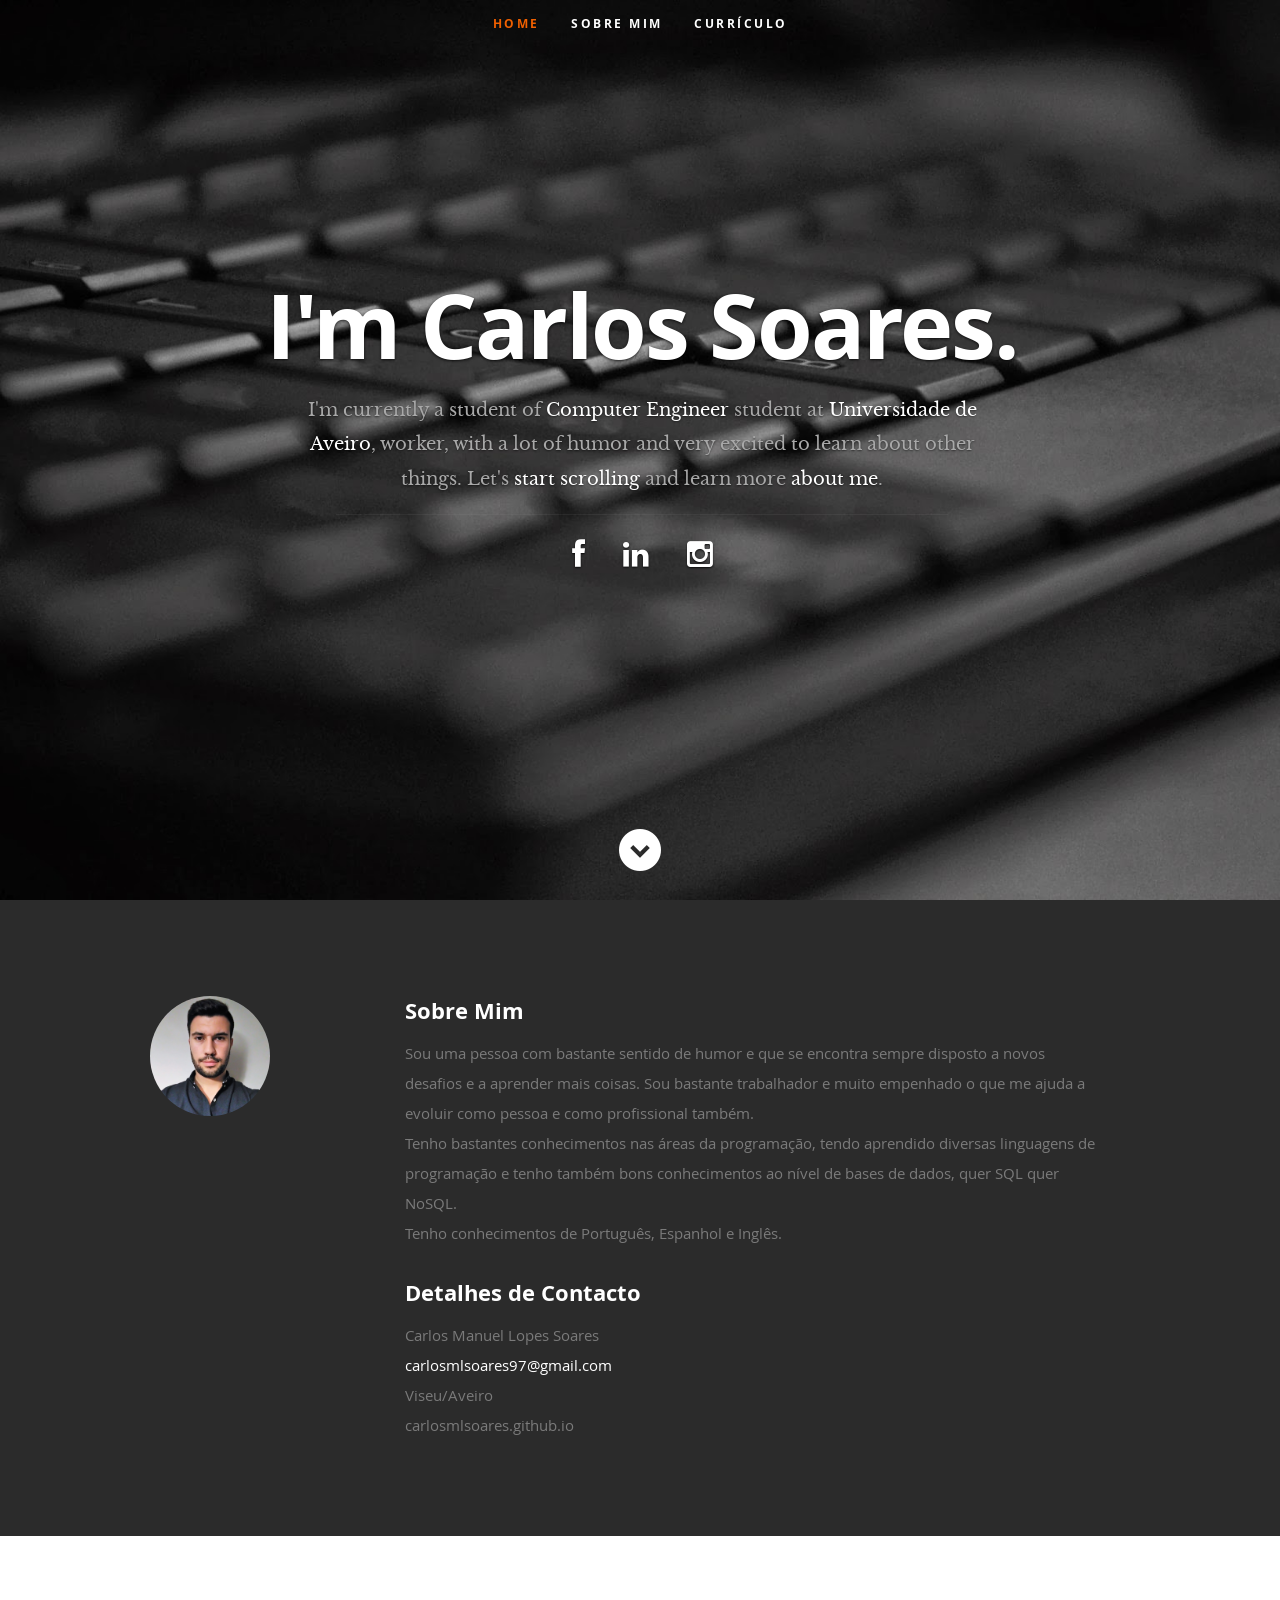
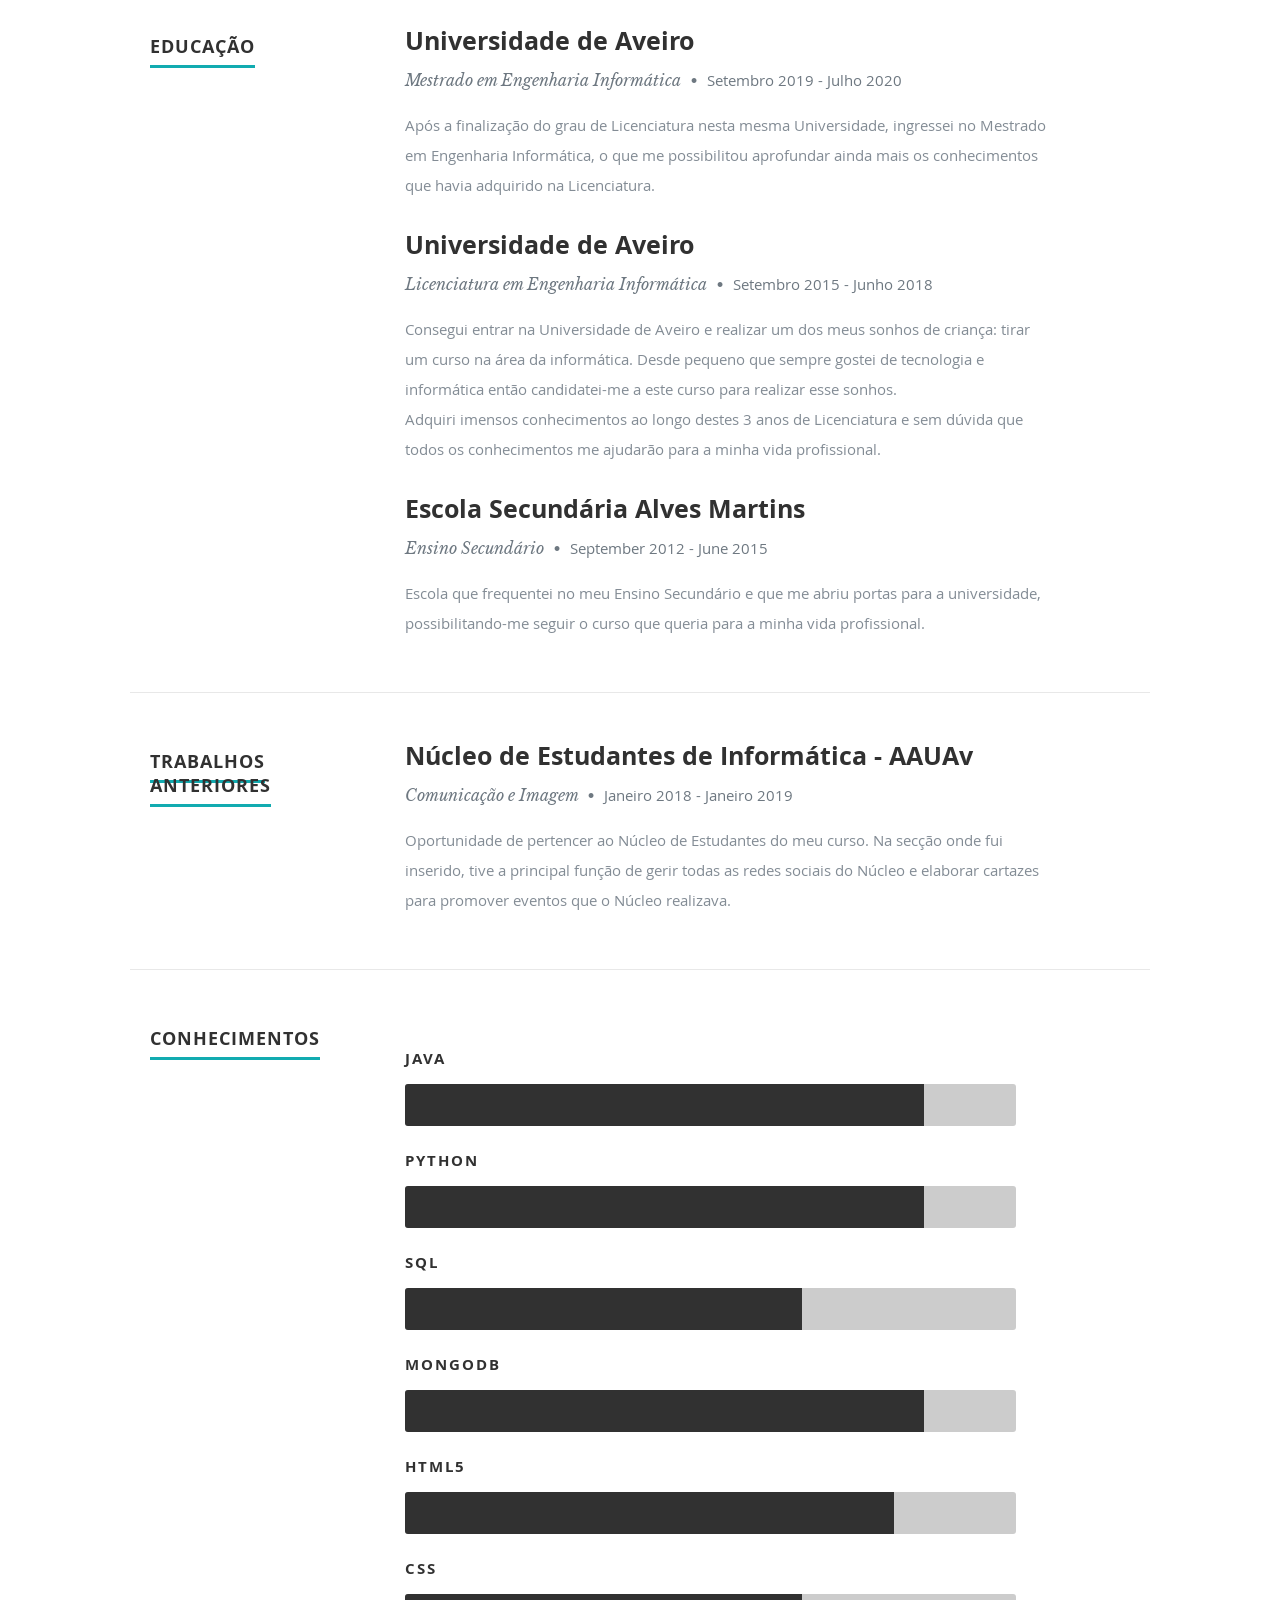
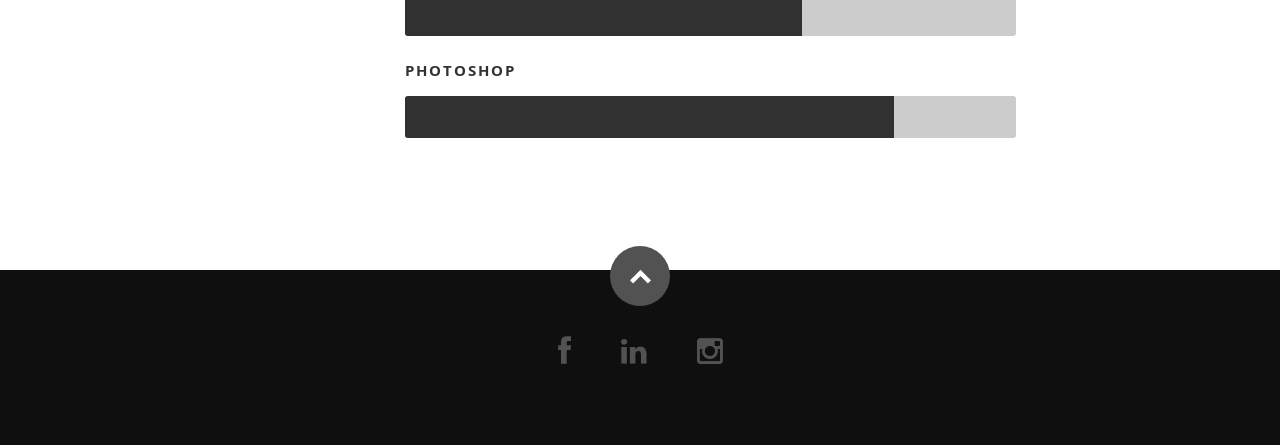
==== commit 6178e6b1: "Update Resume" ====
--- a/index.html
+++ b/index.html
@@ -7,7 +7,7 @@
    <!--- Basic Page Needs
    ================================================== -->
    <meta charset="utf-8">
-	<title>My Resume</title>
+	<title>Currículo</title>
 	<meta name="description" content="">
 	<meta name="author" content="">
 
@@ -45,9 +45,9 @@
 
          <ul id="nav" class="nav">
             <li class="current"><a class="smoothscroll" href="#home">Home</a></li>
-            <li><a class="smoothscroll" href="#about">About</a></li>
-	         <li><a class="smoothscroll" href="#resume">Resume</a></li>
-            <li><a class="smoothscroll" href="#portfolio">Works</a></li>
+            <li><a class="smoothscroll" href="#about">Sobre Mim</a></li>
+	         <li><a class="smoothscroll" href="#resume">Currículo</a></li>
+            <!--<li><a class="smoothscroll" href="#portfolio">Trabalhos</a></li>-->
             
          </ul> <!-- end #nav -->
 
@@ -90,27 +90,26 @@
 
          <div class="nine columns main-col">
 
-            <h2>About Me</h2>
-
-            <p>I am a very fun person who has a great sense of humor and likes to learn new things.
-                I am very hardworking and I love new challenges, because they will help me to evolve both as a person and as a professional.
-            <br/>I have good knowledge in the programming area, in several programming languages, good knowledge in the area of SQL and NoSQL databases and also 
-            in the area of web development.
-            <br/>   Knowledge of English and Spanish.
+            <h2>Sobre Mim</h2>
+
+            <p>Sou uma pessoa com bastante sentido de humor e que se encontra sempre disposto a novos desafios e a aprender mais coisas.
+                Sou bastante trabalhador e muito empenhado o que me ajuda a evoluir como pessoa e como profissional também.
+            <br/>Tenho bastantes conhecimentos nas áreas da programação, tendo aprendido diversas linguagens de programação e tenho também bons conhecimentos ao nível de bases de dados, quer SQL quer NoSQL. 
+            <br/>   Tenho conhecimentos de Português, Espanhol e Inglês.
             </p>
 
             <div class="row">
 
                <div class="columns contact-details">
 
-                  <h2>Contact Details</h2>
+                  <h2>Detalhes de Contacto</h2>
                   <p class="address">
-						   <span>Carlos Soares</span><br>
+						   <span>Carlos Manuel Lopes Soares</span><br>
 						 
-                                <span><a href="mailto:carlos_soares_97@hotmail.com" target="_top">carlos_soares_97@hotmail.com</a></span>
+                                <span><a href="mailto:carlosmlsoares97@gmail.com" target="_top">carlosmlsoares97@gmail.com</a></span>
                                 <span>Viseu/Aveiro</span><br>
                        
-                     <span>http://sweet.ua.pt/cmsoares</span>
+                     <span>carlosmlsoares.github.io</span>
 					   </p>
 
                </div>
@@ -139,22 +138,37 @@
       <div class="row education">
 
          <div class="three columns header-col">
-            <h1><span>Education</span></h1>
+            <h1><span>Educação</span></h1>
          </div>
 
          <div class="nine columns main-col">
+		 
+			<div class="row item">
+
+               <div class="twelve columns">
+
+                  <h3>Universidade de Aveiro</h3>
+                  <p class="info">Mestrado em Engenharia Informática <span>&bull;</span> <em class="date">Setembro 2019 - Julho 2020</em></p>
+
+                  <p>
+                    Após a finalização do grau de Licenciatura nesta mesma Universidade, ingressei no Mestrado em Engenharia Informática, o que me possibilitou aprofundar ainda mais os conhecimentos que havia adquirido na Licenciatura.
+                  </p>
+
+               </div>
+
+            </div> <!-- item end -->
 
             <div class="row item">
 
                <div class="twelve columns">
 
                   <h3>Universidade de Aveiro</h3>
-                  <p class="info">Graduation in Computer Engineering <span>&bull;</span> <em class="date">September 2015 - June 2018</em></p>
-
-                  <p>
-                    I was able to attend the University of Aveiro, a great university, and realize my dream as a child and follow a course in the field of 
-                    computer science.
-                    I have learned many things during the course that will be very useful for my professional life.
+                  <p class="info">Licenciatura em Engenharia Informática <span>&bull;</span> <em class="date">Setembro 2015 - Junho 2018</em></p>
+
+                  <p>
+                    Consegui entrar na Universidade de Aveiro e realizar um dos meus sonhos de criança: tirar um curso na área da informática. Desde pequeno que sempre gostei de tecnologia e informática então candidatei-me a este curso para realizar esse sonhos.
+					<br>
+					Adquiri imensos conhecimentos ao longo destes 3 anos de Licenciatura e sem dúvida que todos os conhecimentos me ajudarão para a minha vida profissional.
                   </p>
 
                </div>
@@ -166,10 +180,10 @@
                <div class="twelve columns">
 
                   <h3>Escola Secundária Alves Martins</h3>
-                  <p class="info">High School <span>&bull;</span> <em class="date">September 2012 - June 2015</em></p>
-
-                  <p>
-                    School that I attended and opened doors to me to apply to the university to be able to follow what would be my professional career.
+                  <p class="info">Ensino Secundário <span>&bull;</span> <em class="date">September 2012 - June 2015</em></p>
+
+                  <p>
+                    Escola que frequentei no meu Ensino Secundário e que me abriu portas para a universidade, possibilitando-me seguir o curso que queria para a minha vida profissional.
                   </p>
 
                </div>
@@ -186,7 +200,7 @@
       <div class="row work">
 
          <div class="three columns header-col">
-            <h1><span>Work</span></h1>
+            <h1><span>Trabalhos Anteriores</span></h1>
          </div>
 
          <div class="nine columns main-col">
@@ -196,11 +210,10 @@
                <div class="twelve columns">
 
                   <h3>Núcleo de Estudantes de Informática - AAUAv</h3>
-                  <p class="info">Comunication <span>&bull;</span> <em class="date">January 2018 - Present</em></p>
-
-                  <p>
-                  Opportunity to belong to the Students' Association team of my course. In the section where I meet I have the function of managing the Social Networks 
-                  of the Students' Association and elaborate posters to promote events.
+                  <p class="info">Comunicação e Imagem <span>&bull;</span> <em class="date">Janeiro 2018 - Janeiro 2019</em></p>
+
+                  <p>
+				  Oportunidade de pertencer ao Núcleo de Estudantes do meu curso. Na secção onde fui inserido, tive a principal função de gerir todas as redes sociais do Núcleo e elaborar cartazes para promover eventos que o Núcleo realizava.
                   </p>
 
                </div>
@@ -219,7 +232,7 @@
       <div class="row skill">
 
          <div class="three columns header-col">
-            <h1><span>Skills</span></h1>
+            <h1><span>Conhecimentos</span></h1>
          </div>
 
          <div class="nine columns main-col">
@@ -258,20 +271,14 @@
          <div class="twelve columns">
 
             <ul class="social-links">
-                    <li><a href="https://www.facebook.com/carlos.soares1001"><i class="fa fa-facebook"></i></a></li>
-                    <li><a href="https://www.linkedin.com/in/carlos-soares-56a754152/"><i class="fa fa-linkedin"></i></a></li>
-                    <li><a href="https://www.instagram.com/carlos.soares97/"><i class="fa fa-instagram"></i></a></li>
+                    <li><a href="https://www.facebook.com/carlossoares97"><i class="fa fa-facebook"></i></a></li>
+                    <li><a href="https://www.linkedin.com/in/carlossoares97"><i class="fa fa-linkedin"></i></a></li>
+                    <li><a href="https://www.instagram.com/carlosmlsoares"><i class="fa fa-instagram"></i></a></li>
                     
             </ul>
-
-            <ul class="copyright">
-               <li>&copy; Copyright 2014 CeeVee</li>
-               <li>Design by <a title="Styleshout" href="http://www.styleshout.com/">Styleshout</a></li>   
-            </ul>
-
-         </div>
-
-         <div id="go-top"><a class="smoothscroll" title="Back to Top" href="#home"><i class="icon-up-open"></i></a></div>
+         </div>
+
+         <div id="go-top"><a class="smoothscroll" title="Início" href="#home"><i class="icon-up-open"></i></a></div>
 
       </div>
 
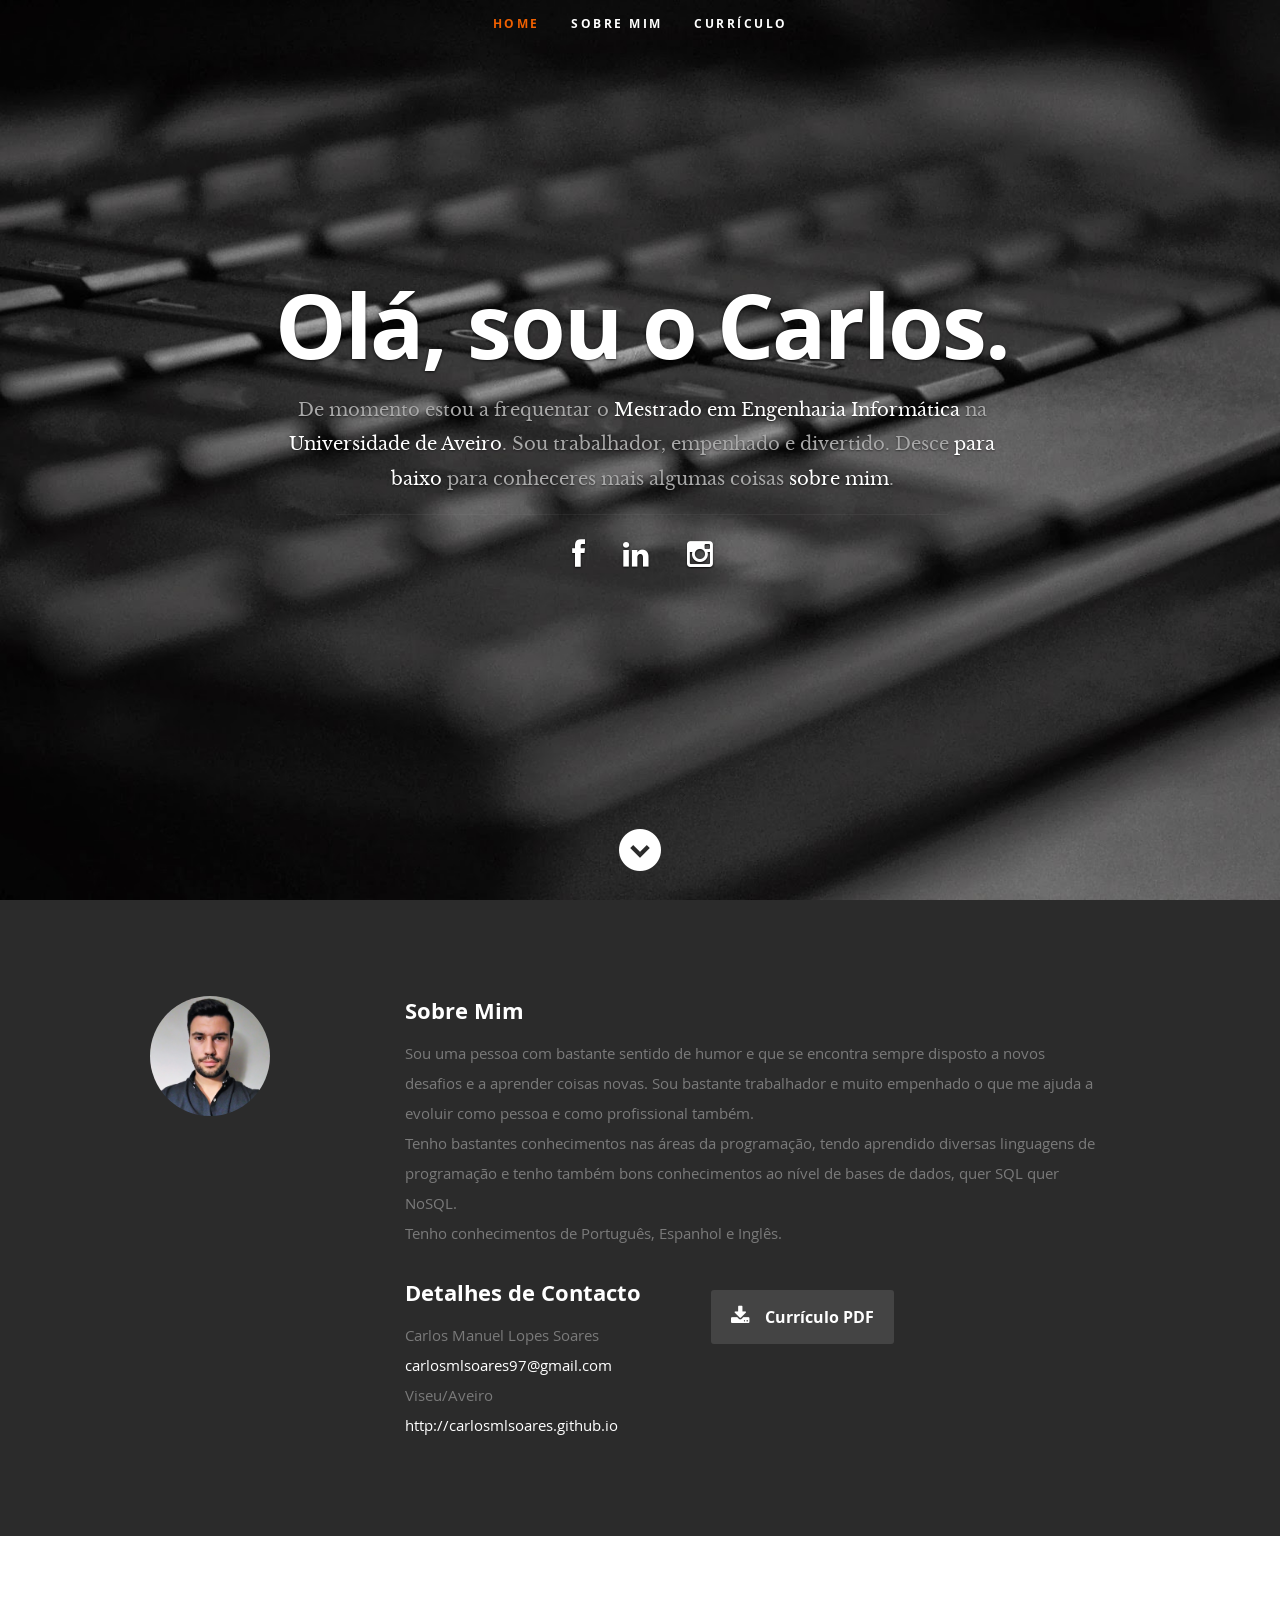
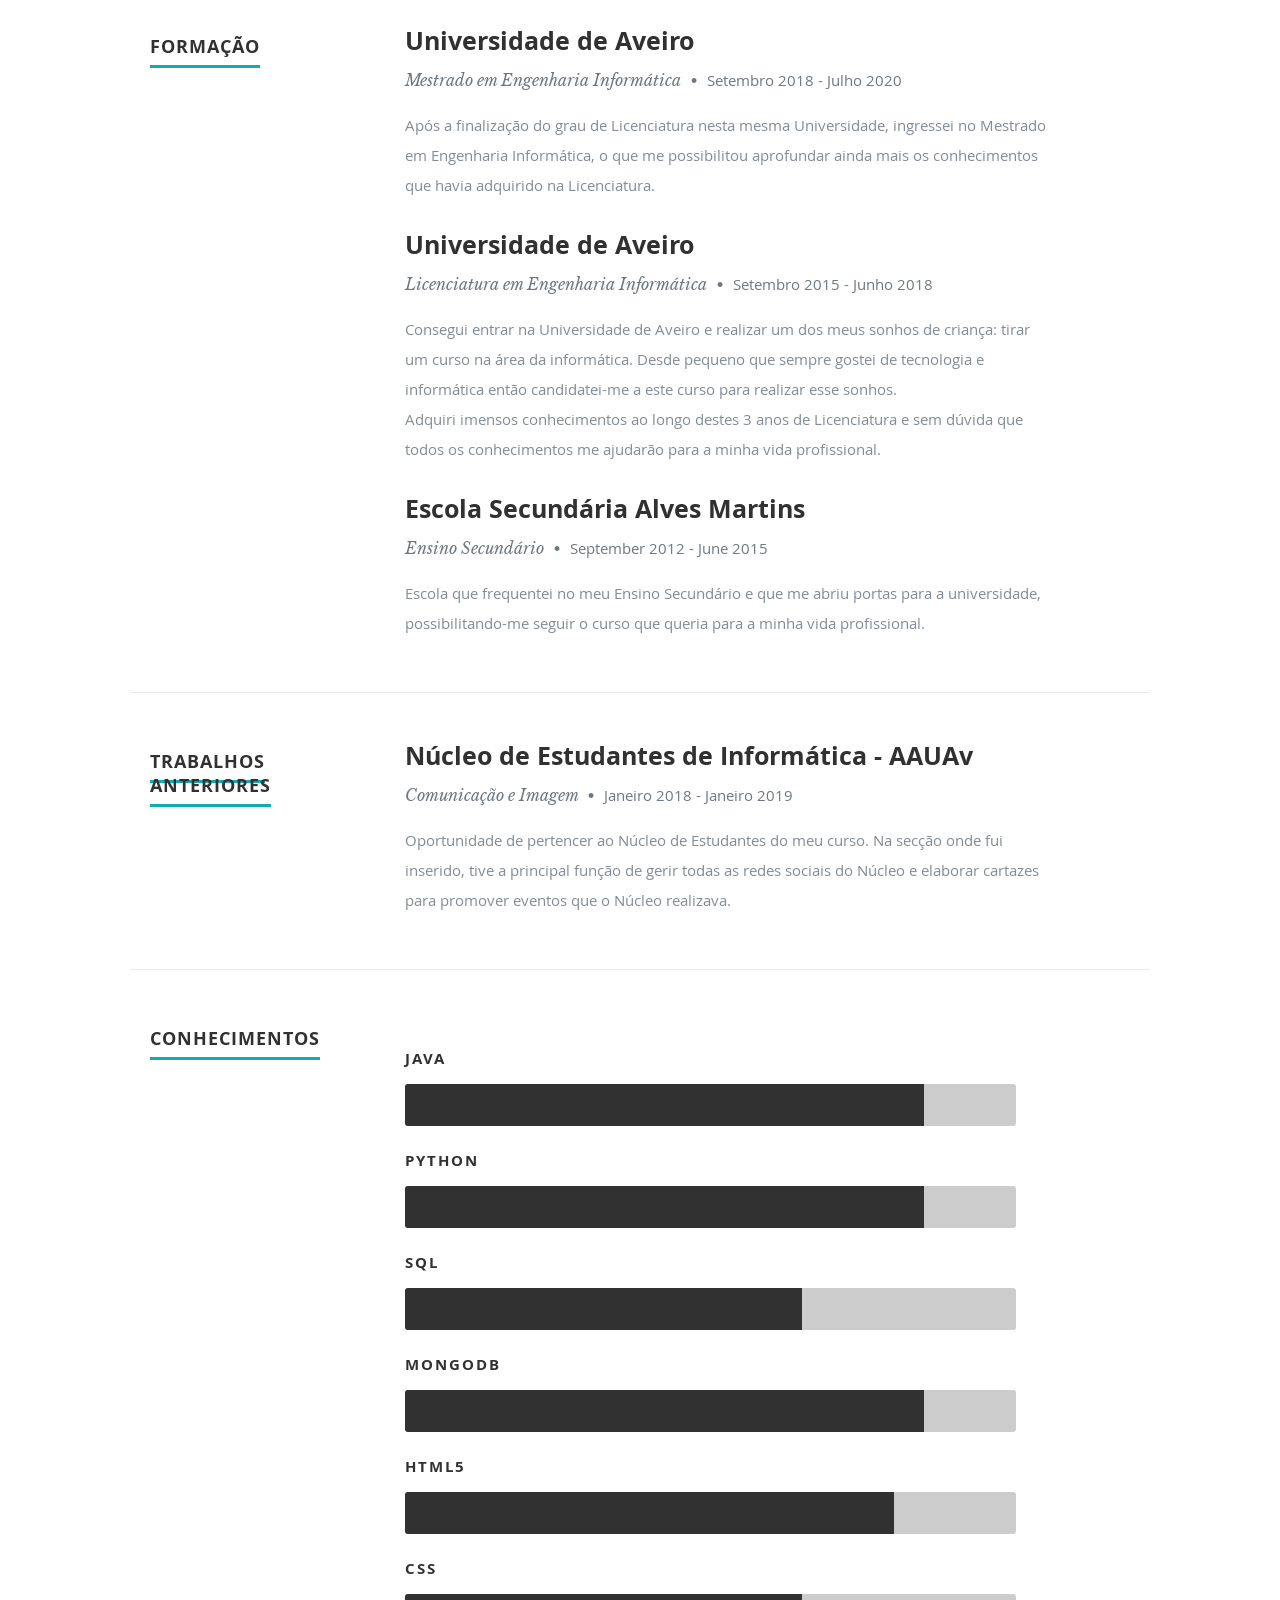
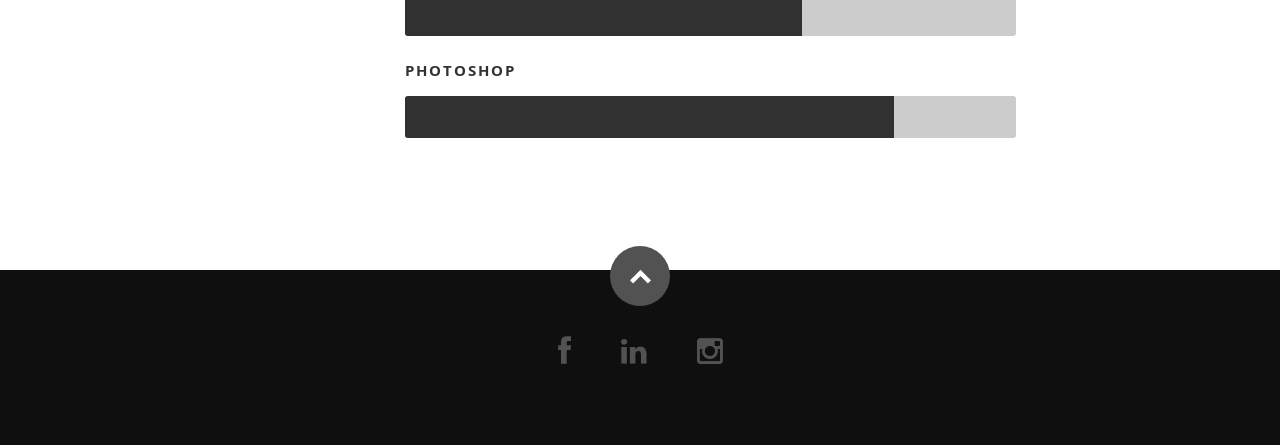
==== commit d5c74de5: "Update Index.html" ====
--- a/index.html
+++ b/index.html
@@ -55,15 +55,14 @@
 
       <div class="row banner">
          <div class="banner-text">
-            <h1 class="responsive-headline">I'm Carlos Soares.</h1>
-            <h3>I'm currently a student of <span>Computer Engineer</span> student at <span>Universidade de Aveiro</span>, worker, with a lot of humor and very 
-                excited to learn about other things. Let's <a class="smoothscroll" href="#about">start scrolling</a>
-            and learn more <a class="smoothscroll" href="#about">about me</a>.</h3>
+            <h1 class="responsive-headline">Olá, sou o Carlos.</h1>
+            <h3>De momento estou a frequentar o <span>Mestrado em Engenharia Informática</span> na <span>Universidade de Aveiro</span>. Sou trabalhador, empenhado e divertido. Desce <a class="smoothscroll" href="#about">para baixo</a>
+            para conheceres mais algumas coisas <a class="smoothscroll" href="#about">sobre mim</a>.</h3>
             <hr />
             <ul class="social">
-               <li><a href="https://www.facebook.com/carlos.soares1001"><i class="fa fa-facebook"></i></a></li>
-               <li><a href="https://www.linkedin.com/in/carlos-soares-56a754152/"><i class="fa fa-linkedin"></i></a></li>
-               <li><a href="https://www.instagram.com/carlos.soares97/"><i class="fa fa-instagram"></i></a></li>
+               <li><a href="https://www.facebook.com/carlossoares97"><i class="fa fa-facebook"></i></a></li>
+                    <li><a href="https://www.linkedin.com/in/carlossoares97"><i class="fa fa-linkedin"></i></a></li>
+                    <li><a href="https://www.instagram.com/carlosmlsoares"><i class="fa fa-instagram"></i></a></li>
                
             </ul>
          </div>
@@ -92,7 +91,7 @@
 
             <h2>Sobre Mim</h2>
 
-            <p>Sou uma pessoa com bastante sentido de humor e que se encontra sempre disposto a novos desafios e a aprender mais coisas.
+            <p>Sou uma pessoa com bastante sentido de humor e que se encontra sempre disposto a novos desafios e a aprender coisas novas.
                 Sou bastante trabalhador e muito empenhado o que me ajuda a evoluir como pessoa e como profissional também.
             <br/>Tenho bastantes conhecimentos nas áreas da programação, tendo aprendido diversas linguagens de programação e tenho também bons conhecimentos ao nível de bases de dados, quer SQL quer NoSQL. 
             <br/>   Tenho conhecimentos de Português, Espanhol e Inglês.
@@ -109,17 +108,18 @@
                                 <span><a href="mailto:carlosmlsoares97@gmail.com" target="_top">carlosmlsoares97@gmail.com</a></span>
                                 <span>Viseu/Aveiro</span><br>
                        
-                     <span>carlosmlsoares.github.io</span>
+                     
+					 <span><a href="http://carlosmlsoares.github.io" >http://carlosmlsoares.github.io</a></span>
 					   </p>
 
                </div>
-               <!--
+               
                <div class="columns download">
                   <p>
-                     <a href="#" class="button"><i class="fa fa-download"></i>Download Resume</a>
-                  </p>
-               </div>
--->
+                     <a href="#" class="button"><i class="fa fa-download"></i>Currículo PDF</a>
+                  </p>
+               </div>
+
             </div> <!-- end row -->
 
          </div> <!-- end .main-col -->
@@ -138,7 +138,7 @@
       <div class="row education">
 
          <div class="three columns header-col">
-            <h1><span>Educação</span></h1>
+            <h1><span>Formação</span></h1>
          </div>
 
          <div class="nine columns main-col">
@@ -148,7 +148,7 @@
                <div class="twelve columns">
 
                   <h3>Universidade de Aveiro</h3>
-                  <p class="info">Mestrado em Engenharia Informática <span>&bull;</span> <em class="date">Setembro 2019 - Julho 2020</em></p>
+                  <p class="info">Mestrado em Engenharia Informática <span>&bull;</span> <em class="date">Setembro 2018 - Julho 2020</em></p>
 
                   <p>
                     Após a finalização do grau de Licenciatura nesta mesma Universidade, ingressei no Mestrado em Engenharia Informática, o que me possibilitou aprofundar ainda mais os conhecimentos que havia adquirido na Licenciatura.
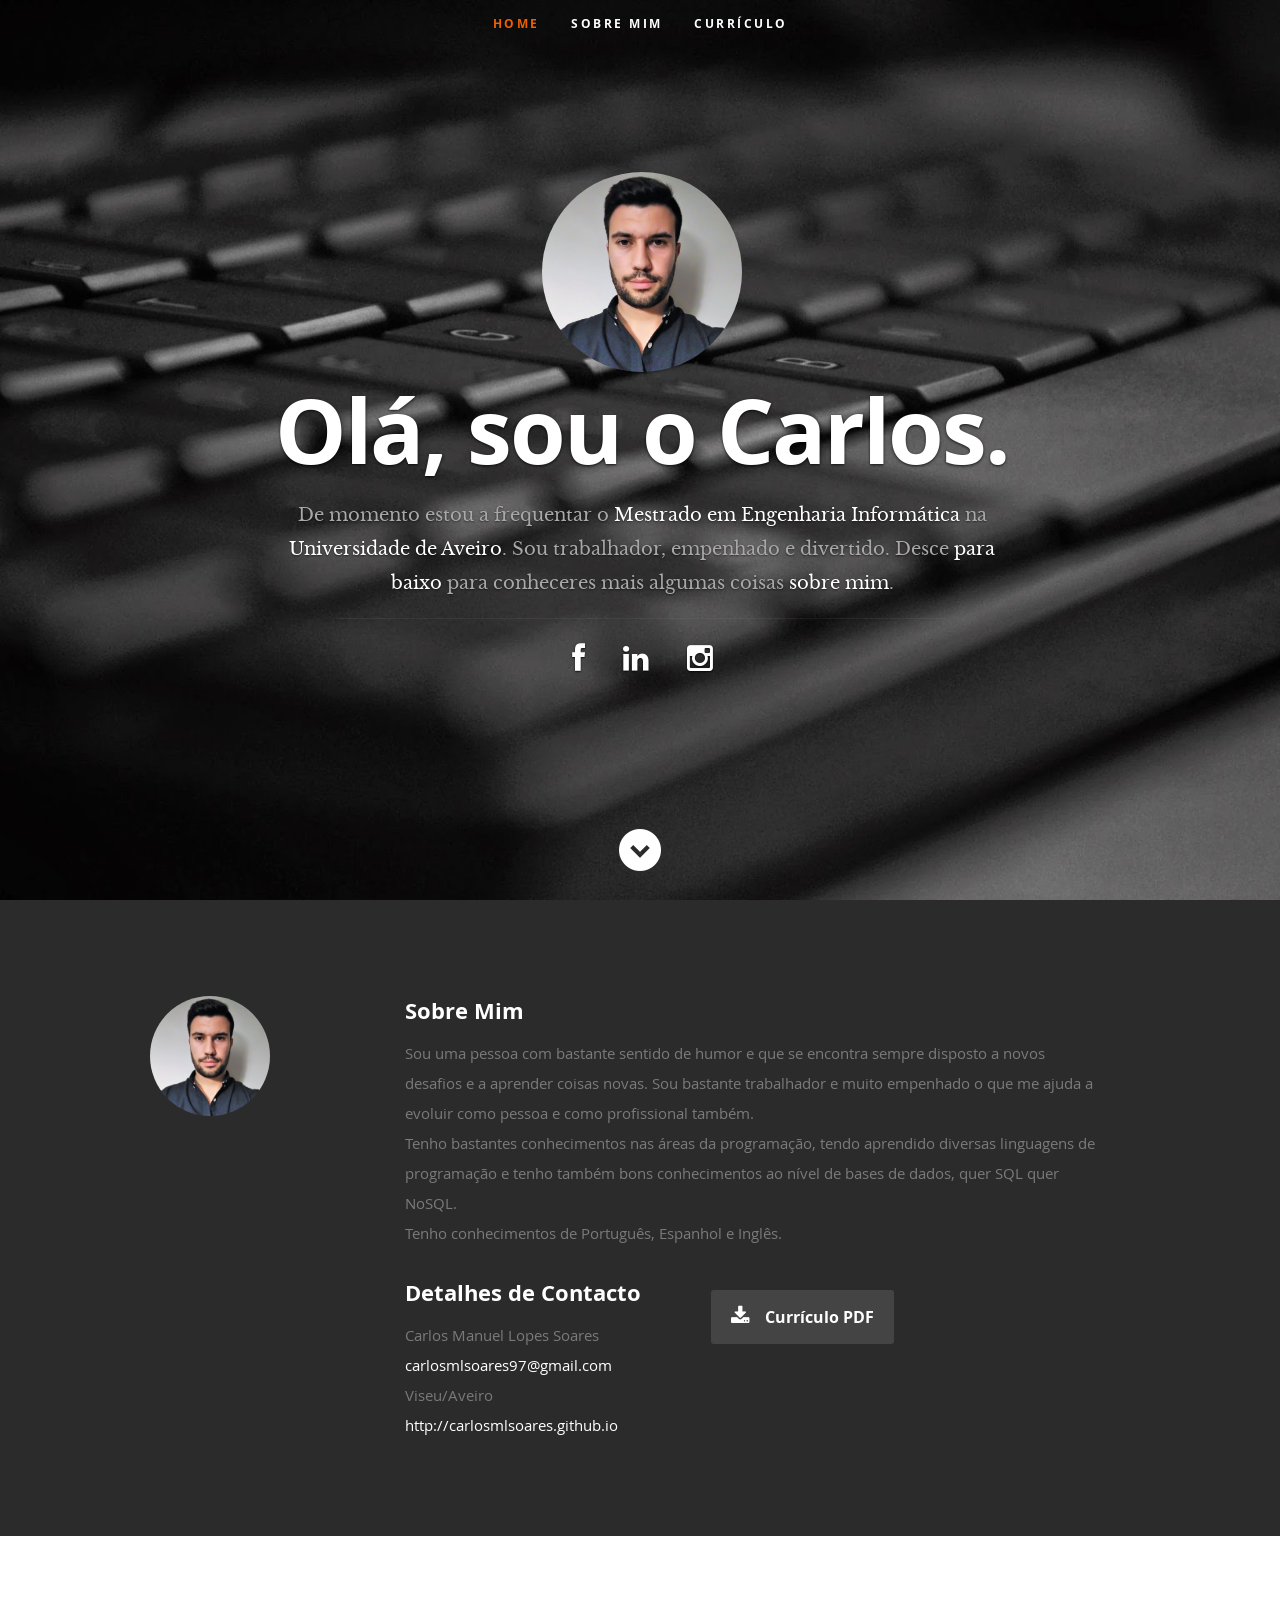
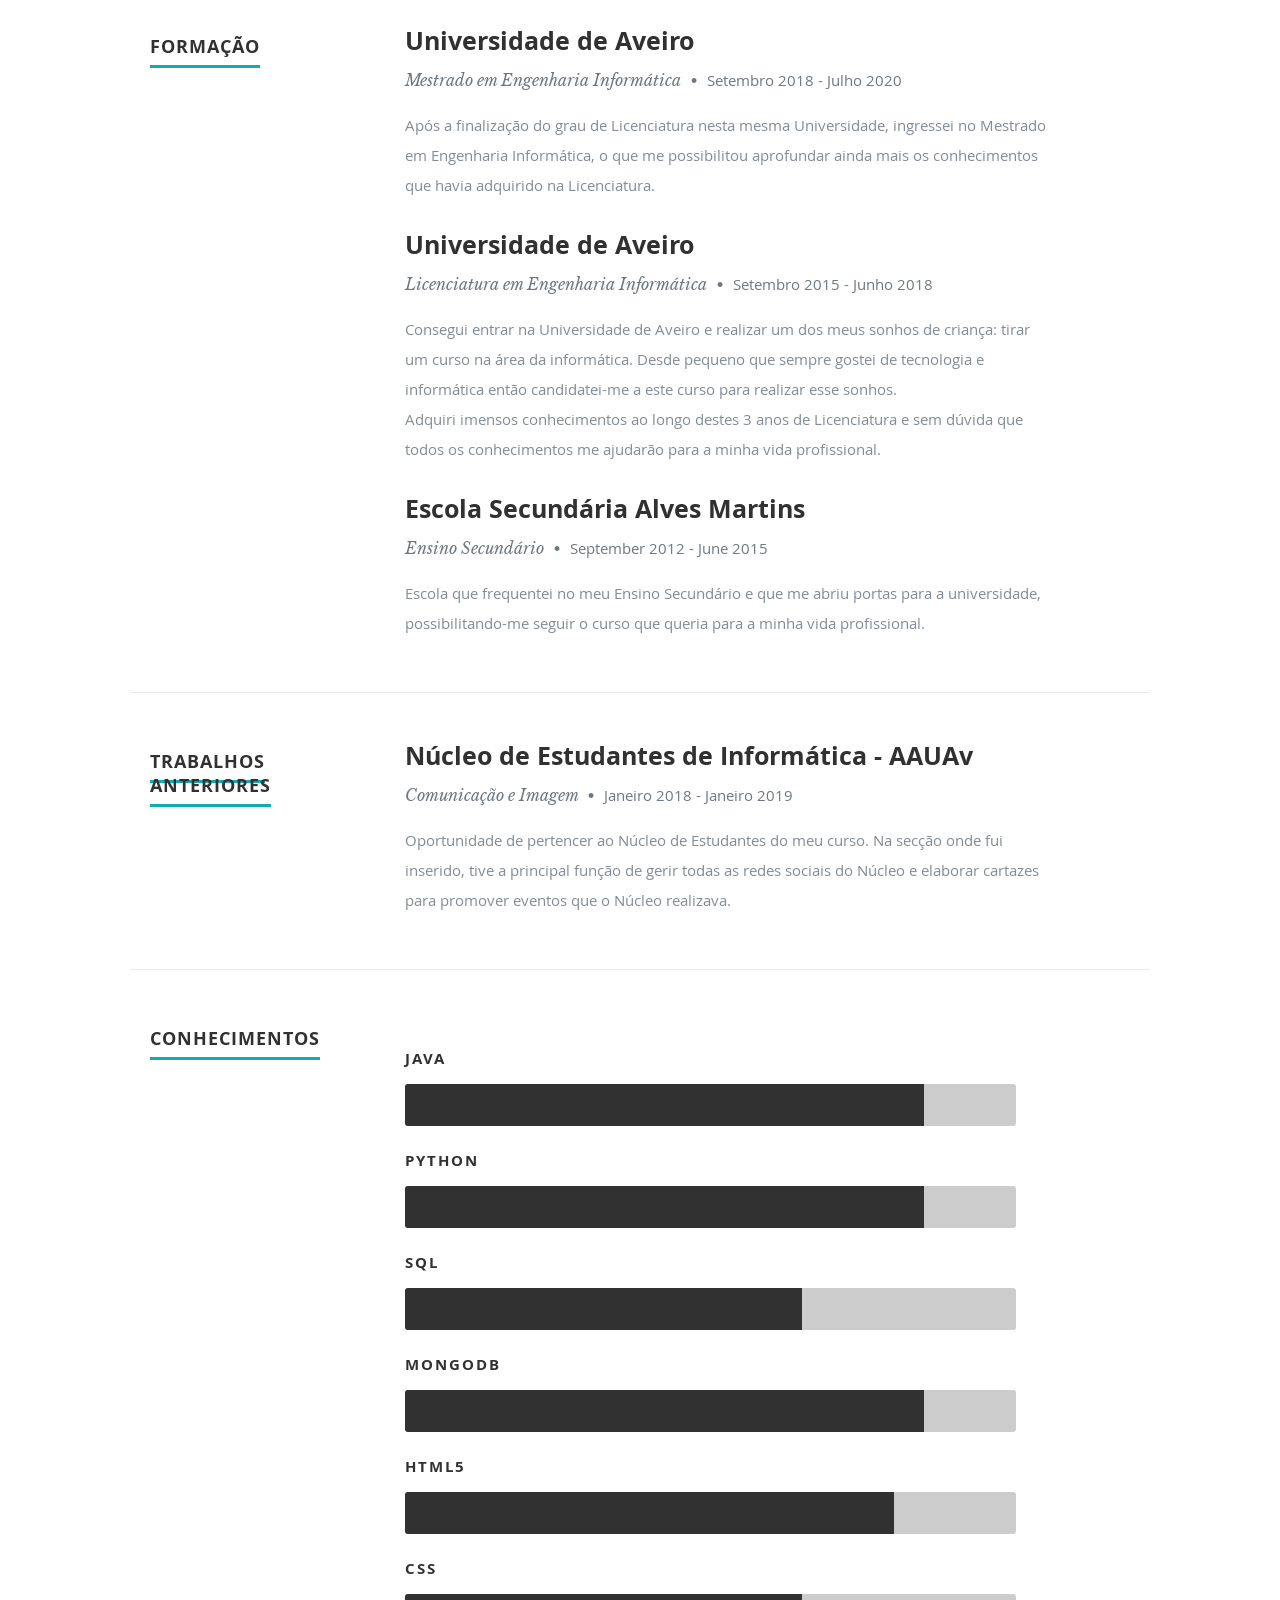
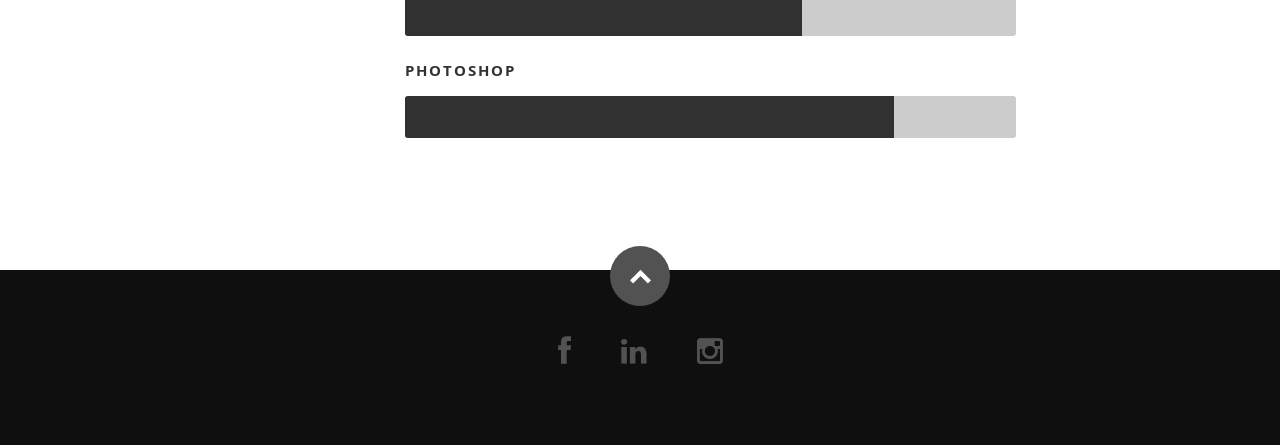
==== commit 99526044: "Updates" ====
--- a/index.html
+++ b/index.html
@@ -54,7 +54,9 @@
       </nav> <!-- end #nav-wrap -->
 
       <div class="row banner">
+	  
          <div class="banner-text">
+		 <img class="profile-pic" src="images/profile.jpg" alt="" />
             <h1 class="responsive-headline">Olá, sou o Carlos.</h1>
             <h3>De momento estou a frequentar o <span>Mestrado em Engenharia Informática</span> na <span>Universidade de Aveiro</span>. Sou trabalhador, empenhado e divertido. Desce <a class="smoothscroll" href="#about">para baixo</a>
             para conheceres mais algumas coisas <a class="smoothscroll" href="#about">sobre mim</a>.</h3>
--- a/css/layout.css
+++ b/css/layout.css
@@ -71,6 +71,14 @@
    width: 70%;
    text-shadow: 0px 1px 2px rgba(0, 0, 0, .5);
 }
+
+header .profile-pic {
+   position: relative;
+   width: 200px;
+   height: 200px;
+   border-radius: 100%;
+}
+
 header .banner-text h3 span,
 header .banner-text h3 a {
    color: #fff;
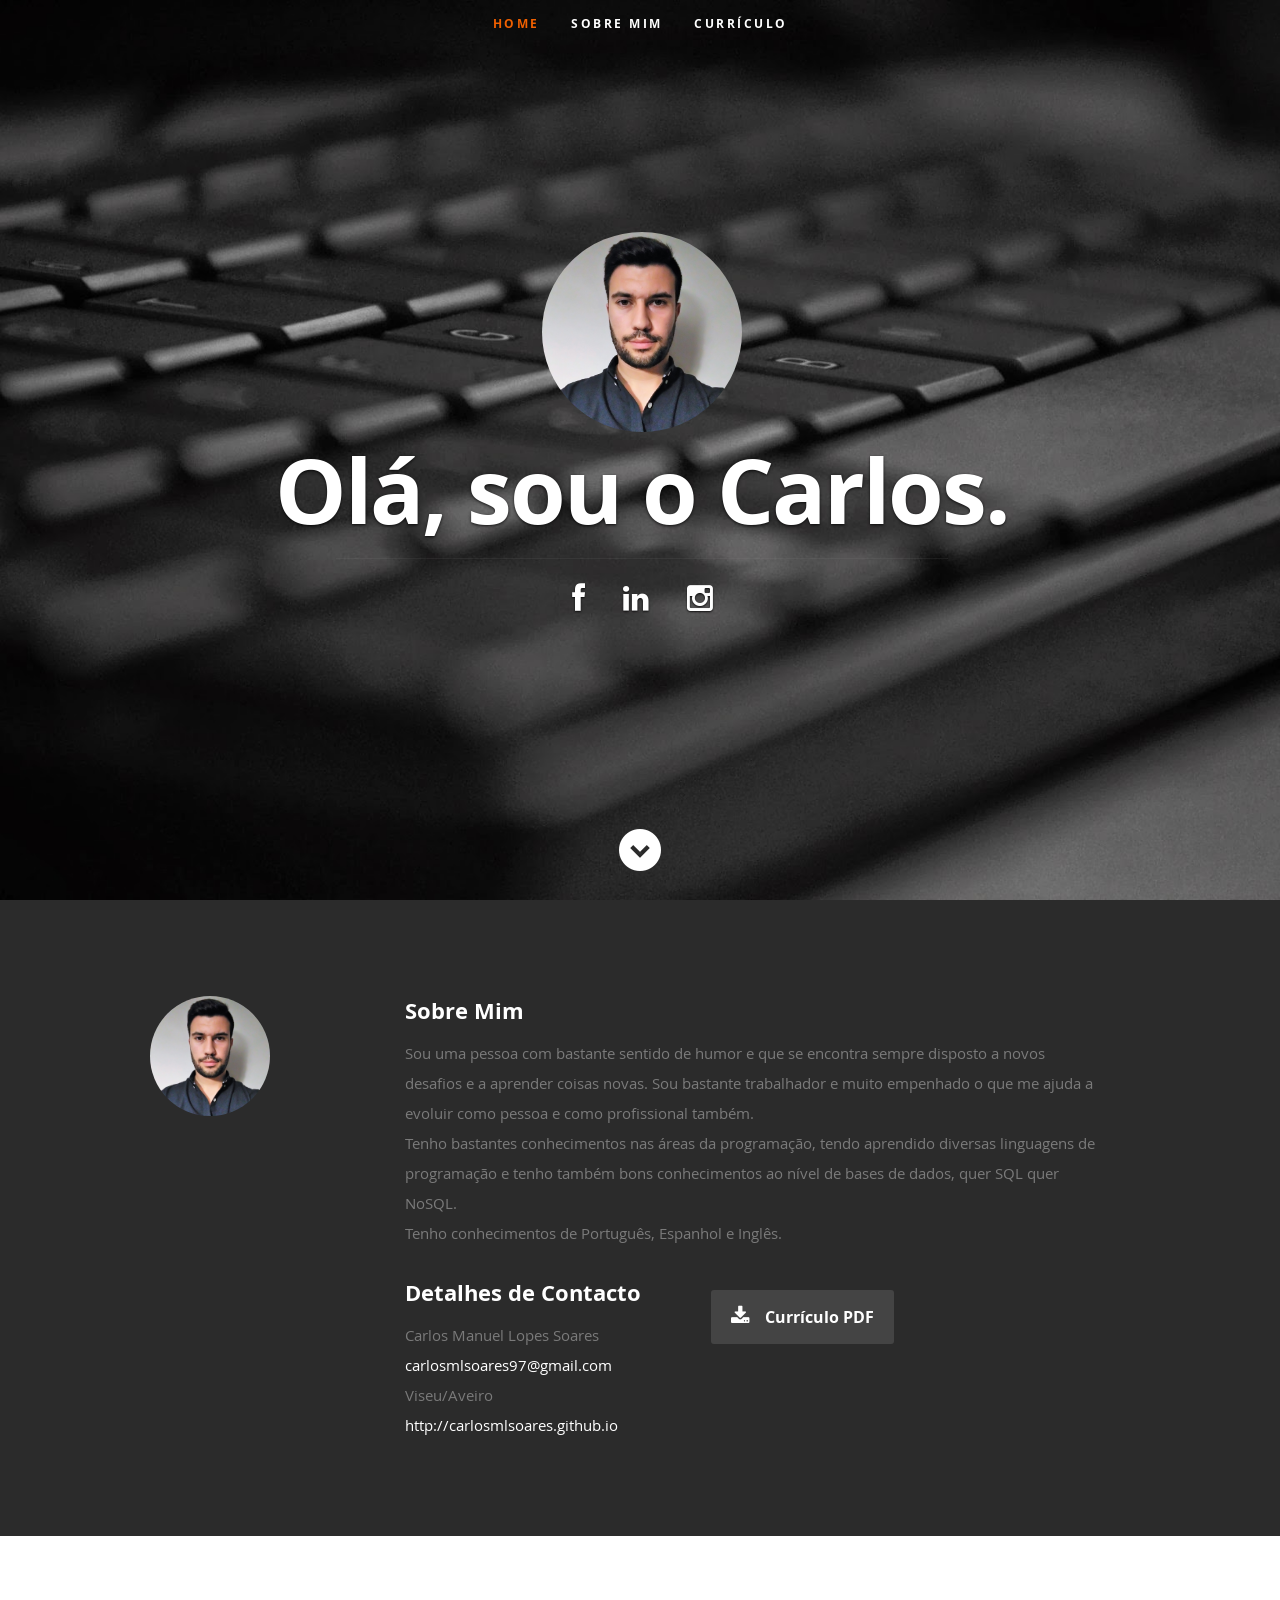
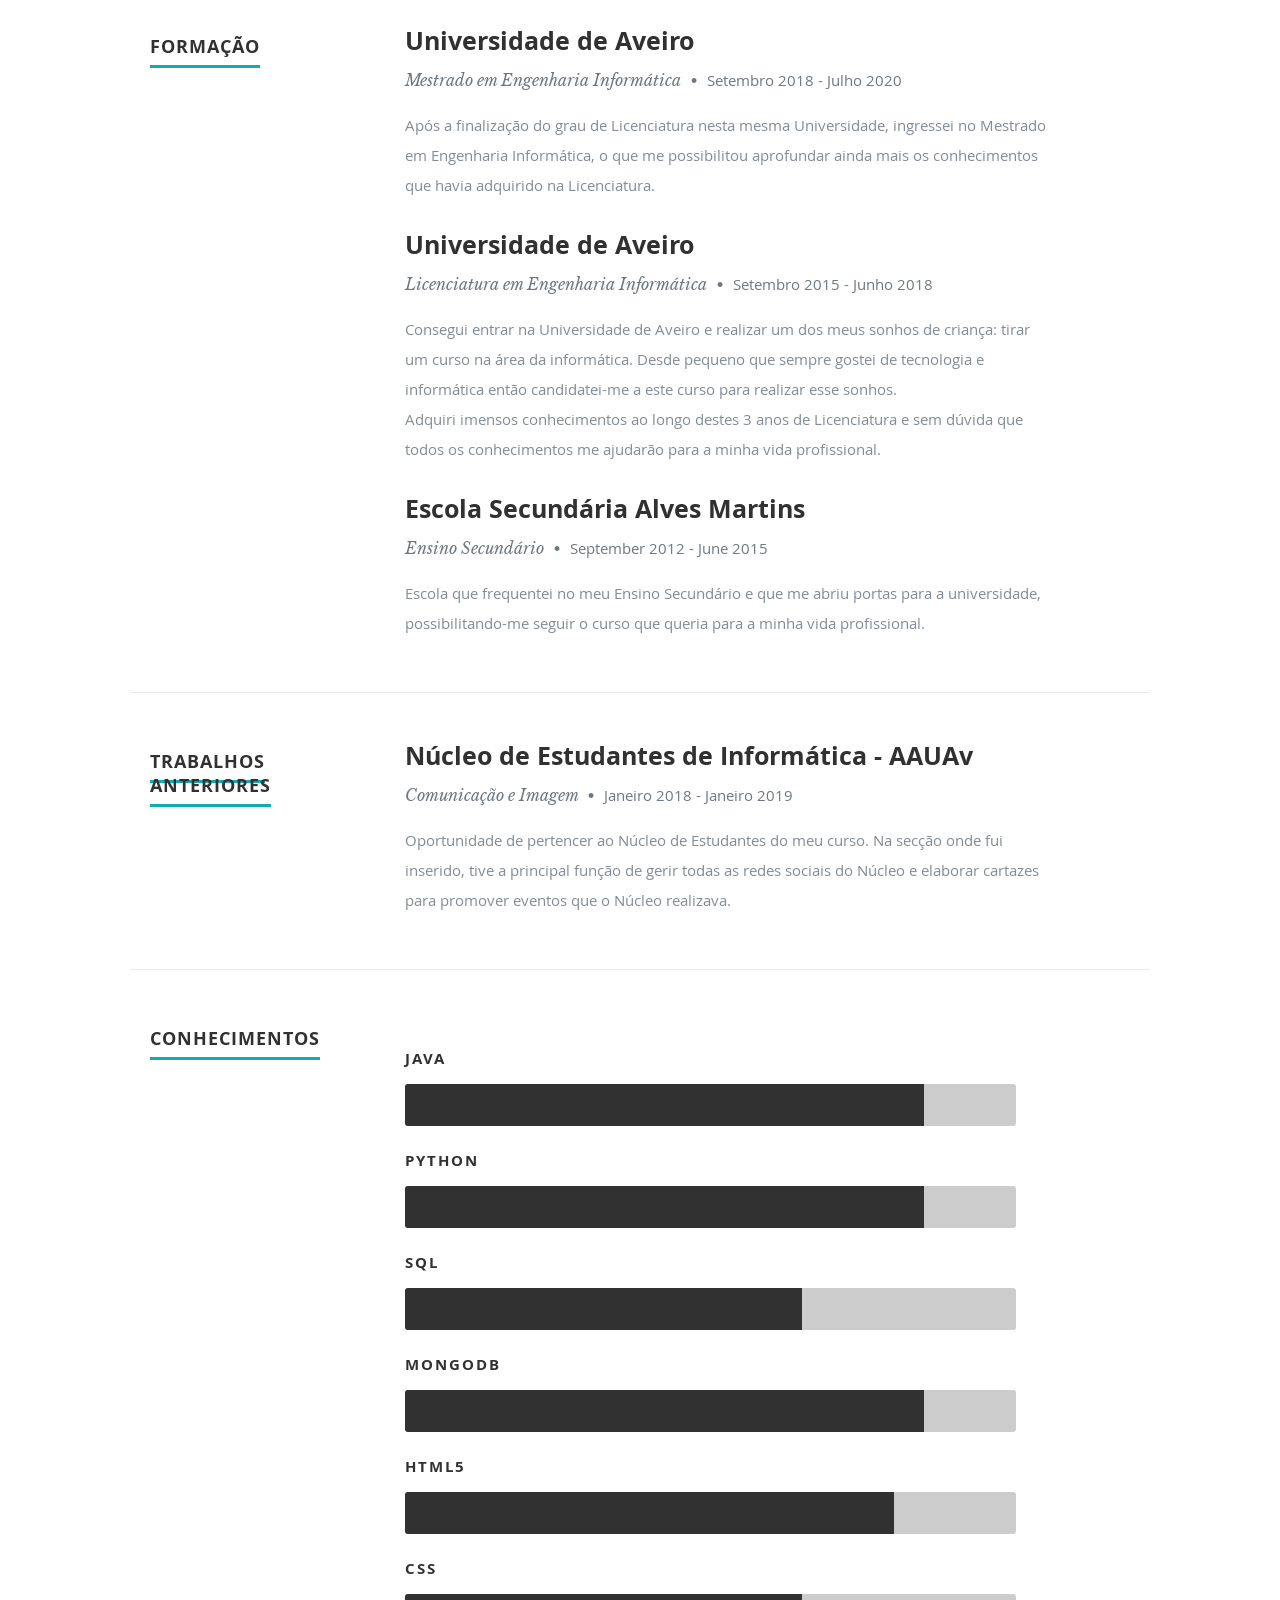
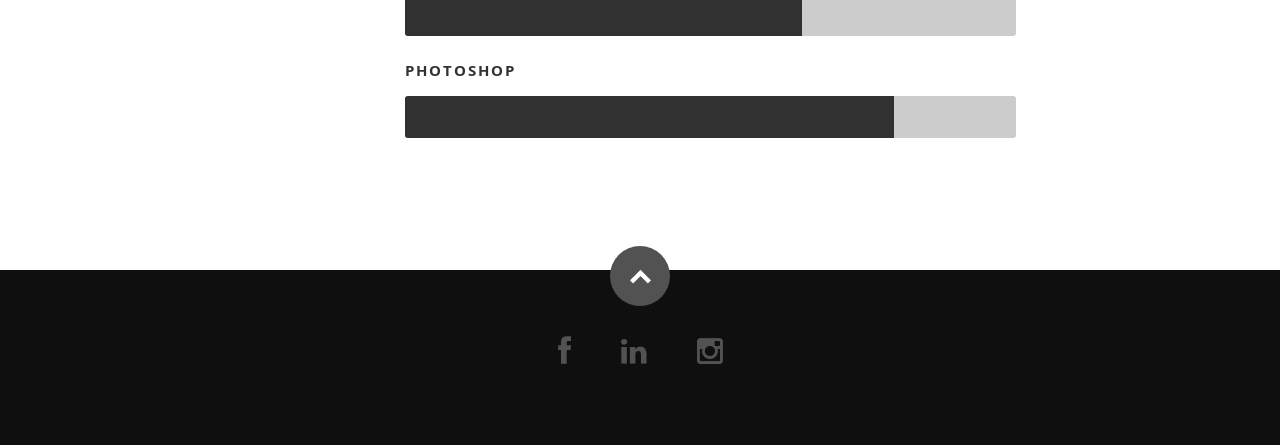
==== commit 376b9aa1: "Updates" ====
--- a/index.html
+++ b/index.html
@@ -58,8 +58,7 @@
          <div class="banner-text">
 		 <img class="profile-pic" src="images/profile.jpg" alt="" />
             <h1 class="responsive-headline">Olá, sou o Carlos.</h1>
-            <h3>De momento estou a frequentar o <span>Mestrado em Engenharia Informática</span> na <span>Universidade de Aveiro</span>. Sou trabalhador, empenhado e divertido. Desce <a class="smoothscroll" href="#about">para baixo</a>
-            para conheceres mais algumas coisas <a class="smoothscroll" href="#about">sobre mim</a>.</h3>
+            
             <hr />
             <ul class="social">
                <li><a href="https://www.facebook.com/carlossoares97"><i class="fa fa-facebook"></i></a></li>
